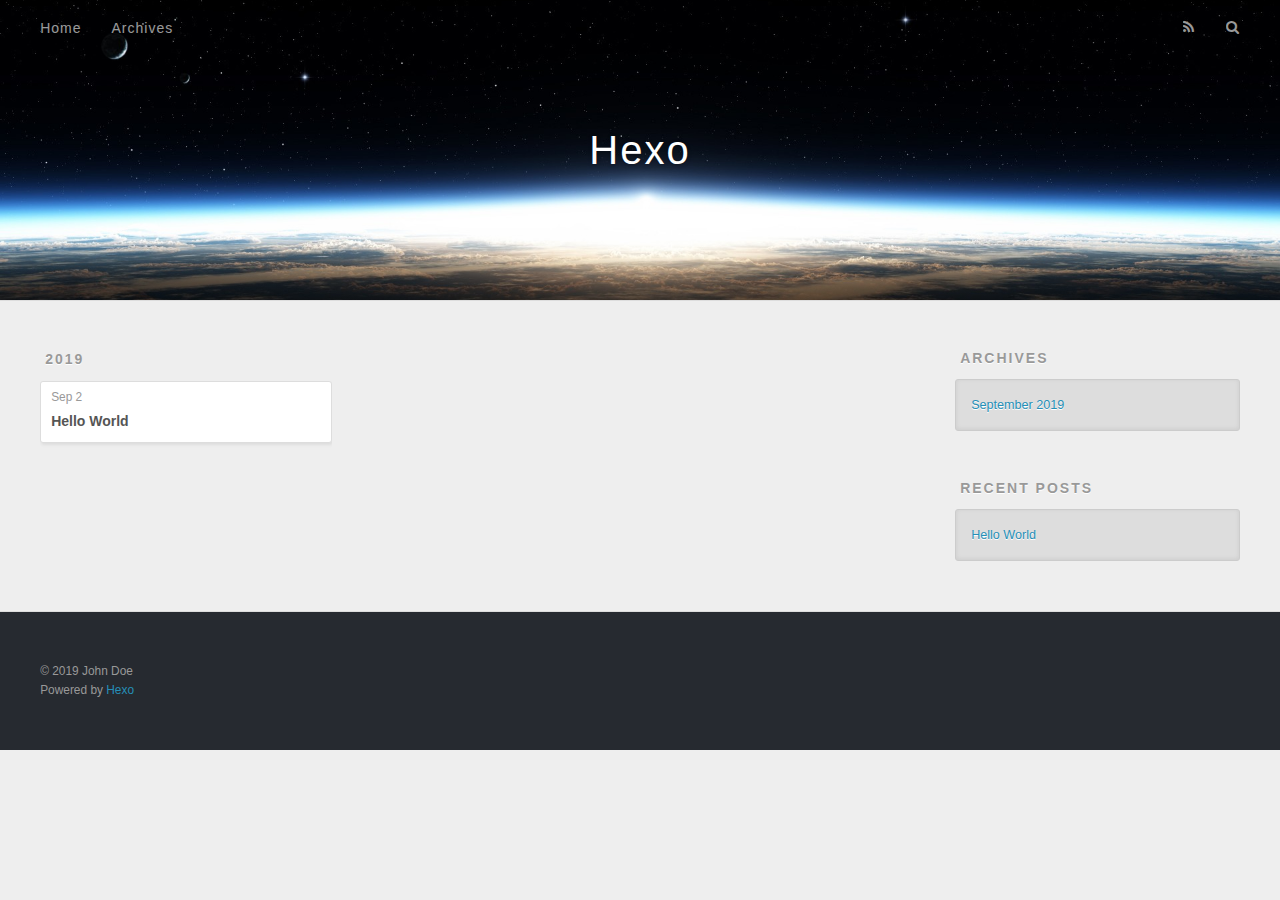
==== archives/index.html @ 420b3a4e "Site updated: 2019-09-02 19:41:21" ====
<!DOCTYPE html>
<html>
<head><meta name="generator" content="Hexo 3.9.0">
  <meta charset="utf-8">
  

  
  <title>Archives | Hexo</title>
  <meta name="viewport" content="width=device-width, initial-scale=1, maximum-scale=1">
  <meta property="og:type" content="website">
<meta property="og:title" content="Hexo">
<meta property="og:url" content="http://yoursite.com/archives/index.html">
<meta property="og:site_name" content="Hexo">
<meta property="og:locale" content="en">
<meta name="twitter:card" content="summary">
<meta name="twitter:title" content="Hexo">
  
    <link rel="alternate" href="/atom.xml" title="Hexo" type="application/atom+xml">
  
  
    <link rel="icon" href="/favicon.png">
  
  
    <link href="//fonts.googleapis.com/css?family=Source+Code+Pro" rel="stylesheet" type="text/css">
  
  <link rel="stylesheet" href="/css/style.css">
</head>
</html>
<body>
  <div id="container">
    <div id="wrap">
      <header id="header">
  <div id="banner"></div>
  <div id="header-outer" class="outer">
    <div id="header-title" class="inner">
      <h1 id="logo-wrap">
        <a href="/" id="logo">Hexo</a>
      </h1>
      
    </div>
    <div id="header-inner" class="inner">
      <nav id="main-nav">
        <a id="main-nav-toggle" class="nav-icon"></a>
        
          <a class="main-nav-link" href="/">Home</a>
        
          <a class="main-nav-link" href="/archives">Archives</a>
        
      </nav>
      <nav id="sub-nav">
        
          <a id="nav-rss-link" class="nav-icon" href="/atom.xml" title="RSS Feed"></a>
        
        <a id="nav-search-btn" class="nav-icon" title="Search"></a>
      </nav>
      <div id="search-form-wrap">
        <form action="//google.com/search" method="get" accept-charset="UTF-8" class="search-form"><input type="search" name="q" class="search-form-input" placeholder="Search"><button type="submit" class="search-form-submit">&#xF002;</button><input type="hidden" name="sitesearch" value="http://yoursite.com"></form>
      </div>
    </div>
  </div>
</header>
      <div class="outer">
        <section id="main">
  
  
    
    
      
      
      <section class="archives-wrap">
        <div class="archive-year-wrap">
          <a href="/archives/2019" class="archive-year">2019</a>
        </div>
        <div class="archives">
    
    <article class="archive-article archive-type-post">
  <div class="archive-article-inner">
    <header class="archive-article-header">
      <a href="/2019/09/02/hello-world/" class="archive-article-date">
  <time datetime="2019-09-02T10:36:34.438Z" itemprop="datePublished">Sep 2</time>
</a>
      
  
    <h1 itemprop="name">
      <a class="archive-article-title" href="/2019/09/02/hello-world/">Hello World</a>
    </h1>
  

    </header>
  </div>
</article>
  
  
    </div></section>
  


</section>
        
          <aside id="sidebar">
  
    

  
    

  
    
  
    
  <div class="widget-wrap">
    <h3 class="widget-title">Archives</h3>
    <div class="widget">
      <ul class="archive-list"><li class="archive-list-item"><a class="archive-list-link" href="/archives/2019/09/">September 2019</a></li></ul>
    </div>
  </div>


  
    
  <div class="widget-wrap">
    <h3 class="widget-title">Recent Posts</h3>
    <div class="widget">
      <ul>
        
          <li>
            <a href="/2019/09/02/hello-world/">Hello World</a>
          </li>
        
      </ul>
    </div>
  </div>

  
</aside>
        
      </div>
      <footer id="footer">
  
  <div class="outer">
    <div id="footer-info" class="inner">
      &copy; 2019 John Doe<br>
      Powered by <a href="http://hexo.io/" target="_blank">Hexo</a>
    </div>
  </div>
</footer>
    </div>
    <nav id="mobile-nav">
  
    <a href="/" class="mobile-nav-link">Home</a>
  
    <a href="/archives" class="mobile-nav-link">Archives</a>
  
</nav>
    

<script src="//ajax.googleapis.com/ajax/libs/jquery/2.0.3/jquery.min.js"></script>


  <link rel="stylesheet" href="/fancybox/jquery.fancybox.css">
  <script src="/fancybox/jquery.fancybox.pack.js"></script>


<script src="/js/script.js"></script>



  </div>
</body>
</html>
---- css/style.css ----
body {
  width: 100%;
}
body:before,
body:after {
  content: "";
  display: table;
}
body:after {
  clear: both;
}
html,
body,
div,
span,
applet,
object,
iframe,
h1,
h2,
h3,
h4,
h5,
h6,
p,
blockquote,
pre,
a,
abbr,
acronym,
address,
big,
cite,
code,
del,
dfn,
em,
img,
ins,
kbd,
q,
s,
samp,
small,
strike,
strong,
sub,
sup,
tt,
var,
dl,
dt,
dd,
ol,
ul,
li,
fieldset,
form,
label,
legend,
table,
caption,
tbody,
tfoot,
thead,
tr,
th,
td {
  margin: 0;
  padding: 0;
  border: 0;
  outline: 0;
  font-weight: inherit;
  font-style: inherit;
  font-family: inherit;
  font-size: 100%;
  vertical-align: baseline;
}
body {
  line-height: 1;
  color: #000;
  background: #fff;
}
ol,
ul {
  list-style: none;
}
table {
  border-collapse: separate;
  border-spacing: 0;
  vertical-align: middle;
}
caption,
th,
td {
  text-align: left;
  font-weight: normal;
  vertical-align: middle;
}
a img {
  border: none;
}
input,
button {
  margin: 0;
  padding: 0;
}
input::-moz-focus-inner,
button::-moz-focus-inner {
  border: 0;
  padding: 0;
}
@font-face {
  font-family: FontAwesome;
  font-style: normal;
  font-weight: normal;
  src: url("fonts/fontawesome-webfont.eot?v=#4.0.3");
  src: url("fonts/fontawesome-webfont.eot?#iefix&v=#4.0.3") format("embedded-opentype"), url("fonts/fontawesome-webfont.woff?v=#4.0.3") format("woff"), url("fonts/fontawesome-webfont.ttf?v=#4.0.3") format("truetype"), url("fonts/fontawesome-webfont.svg#fontawesomeregular?v=#4.0.3") format("svg");
}
html,
body,
#container {
  height: 100%;
}
body {
  background: #eee;
  font: 14px -apple-system, BlinkMacSystemFont, "Segoe UI", "Roboto", "Oxygen", "Ubuntu", "Cantarell", "Fira Sans", "Droid Sans", "Helvetica Neue", sans-serif;
  -webkit-text-size-adjust: 100%;
}
.outer {
  max-width: 1220px;
  margin: 0 auto;
  padding: 0 20px;
}
.outer:before,
.outer:after {
  content: "";
  display: table;
}
.outer:after {
  clear: both;
}
.inner {
  display: inline;
  float: left;
  width: 98.33333333333333%;
  margin: 0 0.833333333333333%;
}
.left,
.alignleft {
  float: left;
}
.right,
.alignright {
  float: right;
}
.clear {
  clear: both;
}
#container {
  position: relative;
}
.mobile-nav-on {
  overflow: hidden;
}
#wrap {
  height: 100%;
  width: 100%;
  position: absolute;
  top: 0;
  left: 0;
  -webkit-transition: 0.2s ease-out;
  -moz-transition: 0.2s ease-out;
  -ms-transition: 0.2s ease-out;
  transition: 0.2s ease-out;
  z-index: 1;
  background: #eee;
}
.mobile-nav-on #wrap {
  left: 280px;
}
@media screen and (min-width: 768px) {
  #main {
    display: inline;
    float: left;
    width: 73.33333333333333%;
    margin: 0 0.833333333333333%;
  }
}
.article-date,
.article-category-link,
.archive-year,
.widget-title {
  text-decoration: none;
  text-transform: uppercase;
  letter-spacing: 2px;
  color: #999;
  margin-bottom: 1em;
  margin-left: 5px;
  line-height: 1em;
  text-shadow: 0 1px #fff;
  font-weight: bold;
}
.article-inner,
.archive-article-inner {
  background: #fff;
  -webkit-box-shadow: 1px 2px 3px #ddd;
  box-shadow: 1px 2px 3px #ddd;
  border: 1px solid #ddd;
  border-radius: 3px;
}
.article-entry h1,
.widget h1 {
  font-size: 2em;
}
.article-entry h2,
.widget h2 {
  font-size: 1.5em;
}
.article-entry h3,
.widget h3 {
  font-size: 1.3em;
}
.article-entry h4,
.widget h4 {
  font-size: 1.2em;
}
.article-entry h5,
.widget h5 {
  font-size: 1em;
}
.article-entry h6,
.widget h6 {
  font-size: 1em;
  color: #999;
}
.article-entry hr,
.widget hr {
  border: 1px dashed #ddd;
}
.article-entry strong,
.widget strong {
  font-weight: bold;
}
.article-entry em,
.widget em,
.article-entry cite,
.widget cite {
  font-style: italic;
}
.article-entry sup,
.widget sup,
.article-entry sub,
.widget sub {
  font-size: 0.75em;
  line-height: 0;
  position: relative;
  vertical-align: baseline;
}
.article-entry sup,
.widget sup {
  top: -0.5em;
}
.article-entry sub,
.widget sub {
  bottom: -0.2em;
}
.article-entry small,
.widget small {
  font-size: 0.85em;
}
.article-entry acronym,
.widget acronym,
.article-entry abbr,
.widget abbr {
  border-bottom: 1px dotted;
}
.article-entry ul,
.widget ul,
.article-entry ol,
.widget ol,
.article-entry dl,
.widget dl {
  margin: 0 20px;
  line-height: 1.6em;
}
.article-entry ul ul,
.widget ul ul,
.article-entry ol ul,
.widget ol ul,
.article-entry ul ol,
.widget ul ol,
.article-entry ol ol,
.widget ol ol {
  margin-top: 0;
  margin-bottom: 0;
}
.article-entry ul,
.widget ul {
  list-style: disc;
}
.article-entry ol,
.widget ol {
  list-style: decimal;
}
.article-entry dt,
.widget dt {
  font-weight: bold;
}
#header {
  height: 300px;
  position: relative;
  border-bottom: 1px solid #ddd;
}
#header:before,
#header:after {
  content: "";
  position: absolute;
  left: 0;
  right: 0;
  height: 40px;
}
#header:before {
  top: 0;
  background: -webkit-linear-gradient(rgba(0,0,0,0.2), transparent);
  background: -moz-linear-gradient(rgba(0,0,0,0.2), transparent);
  background: -ms-linear-gradient(rgba(0,0,0,0.2), transparent);
  background: linear-gradient(rgba(0,0,0,0.2), transparent);
}
#header:after {
  bottom: 0;
  background: -webkit-linear-gradient(transparent, rgba(0,0,0,0.2));
  background: -moz-linear-gradient(transparent, rgba(0,0,0,0.2));
  background: -ms-linear-gradient(transparent, rgba(0,0,0,0.2));
  background: linear-gradient(transparent, rgba(0,0,0,0.2));
}
#header-outer {
  height: 100%;
  position: relative;
}
#header-inner {
  position: relative;
  overflow: hidden;
}
#banner {
  position: absolute;
  top: 0;
  left: 0;
  width: 100%;
  height: 100%;
  background: url("images/banner.jpg") center #000;
  -webkit-background-size: cover;
  -moz-background-size: cover;
  background-size: cover;
  z-index: -1;
}
#header-title {
  text-align: center;
  height: 40px;
  position: absolute;
  top: 50%;
  left: 0;
  margin-top: -20px;
}
#logo,
#subtitle {
  text-decoration: none;
  color: #fff;
  font-weight: 300;
  text-shadow: 0 1px 4px rgba(0,0,0,0.3);
}
#logo {
  font-size: 40px;
  line-height: 40px;
  letter-spacing: 2px;
}
#subtitle {
  font-size: 16px;
  line-height: 16px;
  letter-spacing: 1px;
}
#subtitle-wrap {
  margin-top: 16px;
}
#main-nav {
  float: left;
  margin-left: -15px;
}
.nav-icon,
.main-nav-link {
  float: left;
  color: #fff;
  opacity: 0.6;
  text-decoration: none;
  text-shadow: 0 1px rgba(0,0,0,0.2);
  -webkit-transition: opacity 0.2s;
  -moz-transition: opacity 0.2s;
  -ms-transition: opacity 0.2s;
  transition: opacity 0.2s;
  display: block;
  padding: 20px 15px;
}
.nav-icon:hover,
.main-nav-link:hover {
  opacity: 1;
}
.nav-icon {
  font-family: FontAwesome;
  text-align: center;
  font-size: 14px;
  width: 14px;
  height: 14px;
  padding: 20px 15px;
  position: relative;
  cursor: pointer;
}
.main-nav-link {
  font-weight: 300;
  letter-spacing: 1px;
}
@media screen and (max-width: 479px) {
  .main-nav-link {
    display: none;
  }
}
#main-nav-toggle {
  display: none;
}
#main-nav-toggle:before {
  content: "\f0c9";
}
@media screen and (max-width: 479px) {
  #main-nav-toggle {
    display: block;
  }
}
#sub-nav {
  float: right;
  margin-right: -15px;
}
#nav-rss-link:before {
  content: "\f09e";
}
#nav-search-btn:before {
  content: "\f002";
}
#search-form-wrap {
  position: absolute;
  top: 15px;
  width: 150px;
  height: 30px;
  right: -150px;
  opacity: 0;
  -webkit-transition: 0.2s ease-out;
  -moz-transition: 0.2s ease-out;
  -ms-transition: 0.2s ease-out;
  transition: 0.2s ease-out;
}
#search-form-wrap.on {
  opacity: 1;
  right: 0;
}
@media screen and (max-width: 479px) {
  #search-form-wrap {
    width: 100%;
    right: -100%;
  }
}
.search-form {
  position: absolute;
  top: 0;
  left: 0;
  right: 0;
  background: #fff;
  padding: 5px 15px;
  border-radius: 15px;
  -webkit-box-shadow: 0 0 10px rgba(0,0,0,0.3);
  box-shadow: 0 0 10px rgba(0,0,0,0.3);
}
.search-form-input {
  border: none;
  background: none;
  color: #555;
  width: 100%;
  font: 13px -apple-system, BlinkMacSystemFont, "Segoe UI", "Roboto", "Oxygen", "Ubuntu", "Cantarell", "Fira Sans", "Droid Sans", "Helvetica Neue", sans-serif;
  outline: none;
}
.search-form-input::-webkit-search-results-decoration,
.search-form-input::-webkit-search-cancel-button {
  -webkit-appearance: none;
}
.search-form-submit {
  position: absolute;
  top: 50%;
  right: 10px;
  margin-top: -7px;
  font: 13px FontAwesome;
  border: none;
  background: none;
  color: #bbb;
  cursor: pointer;
}
.search-form-submit:hover,
.search-form-submit:focus {
  color: #777;
}
.article {
  margin: 50px 0;
}
.article-inner {
  overflow: hidden;
}
.article-meta:before,
.article-meta:after {
  content: "";
  display: table;
}
.article-meta:after {
  clear: both;
}
.article-date {
  float: left;
}
.article-category {
  float: left;
  line-height: 1em;
  color: #ccc;
  text-shadow: 0 1px #fff;
  margin-left: 8px;
}
.article-category:before {
  content: "\2022";
}
.article-category-link {
  margin: 0 12px 1em;
}
.article-header {
  padding: 20px 20px 0;
}
.article-title {
  text-decoration: none;
  font-size: 2em;
  font-weight: bold;
  color: #555;
  line-height: 1.1em;
  -webkit-transition: color 0.2s;
  -moz-transition: color 0.2s;
  -ms-transition: color 0.2s;
  transition: color 0.2s;
}
a.article-title:hover {
  color: #258fb8;
}
.article-entry {
  color: #555;
  padding: 0 20px;
}
.article-entry:before,
.article-entry:after {
  content: "";
  display: table;
}
.article-entry:after {
  clear: both;
}
.article-entry p,
.article-entry table {
  line-height: 1.6em;
  margin: 1.6em 0;
}
.article-entry h1,
.article-entry h2,
.article-entry h3,
.article-entry h4,
.article-entry h5,
.article-entry h6 {
  font-weight: bold;
}
.article-entry h1,
.article-entry h2,
.article-entry h3,
.article-entry h4,
.article-entry h5,
.article-entry h6 {
  line-height: 1.1em;
  margin: 1.1em 0;
}
.article-entry a {
  color: #258fb8;
  text-decoration: none;
}
.article-entry a:hover {
  text-decoration: underline;
}
.article-entry ul,
.article-entry ol,
.article-entry dl {
  margin-top: 1.6em;
  margin-bottom: 1.6em;
}
.article-entry img,
.article-entry video {
  max-width: 100%;
  height: auto;
  display: block;
  margin: auto;
}
.article-entry iframe {
  border: none;
}
.article-entry table {
  width: 100%;
  border-collapse: collapse;
  border-spacing: 0;
}
.article-entry th {
  font-weight: bold;
  border-bottom: 3px solid #ddd;
  padding-bottom: 0.5em;
}
.article-entry td {
  border-bottom: 1px solid #ddd;
  padding: 10px 0;
}
.article-entry blockquote {
  font-family: Georgia, "Times New Roman", serif;
  font-size: 1.4em;
  margin: 1.6em 20px;
  text-align: center;
}
.article-entry blockquote footer {
  font-size: 14px;
  margin: 1.6em 0;
  font-family: -apple-system, BlinkMacSystemFont, "Segoe UI", "Roboto", "Oxygen", "Ubuntu", "Cantarell", "Fira Sans", "Droid Sans", "Helvetica Neue", sans-serif;
}
.article-entry blockquote footer cite:before {
  content: "—";
  padding: 0 0.5em;
}
.article-entry .pullquote {
  text-align: left;
  width: 45%;
  margin: 0;
}
.article-entry .pullquote.left {
  margin-left: 0.5em;
  margin-right: 1em;
}
.article-entry .pullquote.right {
  margin-right: 0.5em;
  margin-left: 1em;
}
.article-entry .caption {
  color: #999;
  display: block;
  font-size: 0.9em;
  margin-top: 0.5em;
  position: relative;
  text-align: center;
}
.article-entry .video-container {
  position: relative;
  padding-top: 56.25%;
  height: 0;
  overflow: hidden;
}
.article-entry .video-container iframe,
.article-entry .video-container object,
.article-entry .video-container embed {
  position: absolute;
  top: 0;
  left: 0;
  width: 100%;
  height: 100%;
  margin-top: 0;
}
.article-more-link a {
  display: inline-block;
  line-height: 1em;
  padding: 6px 15px;
  border-radius: 15px;
  background: #eee;
  color: #999;
  text-shadow: 0 1px #fff;
  text-decoration: none;
}
.article-more-link a:hover {
  background: #258fb8;
  color: #fff;
  text-decoration: none;
  text-shadow: 0 1px #1e7293;
}
.article-footer {
  font-size: 0.85em;
  line-height: 1.6em;
  border-top: 1px solid #ddd;
  padding-top: 1.6em;
  margin: 0 20px 20px;
}
.article-footer:before,
.article-footer:after {
  content: "";
  display: table;
}
.article-footer:after {
  clear: both;
}
.article-footer a {
  color: #999;
  text-decoration: none;
}
.article-footer a:hover {
  color: #555;
}
.article-tag-list-item {
  float: left;
  margin-right: 10px;
}
.article-tag-list-link:before {
  content: "#";
}
.article-comment-link {
  float: right;
}
.article-comment-link:before {
  content: "\f075";
  font-family: FontAwesome;
  padding-right: 8px;
}
.article-share-link {
  cursor: pointer;
  float: right;
  margin-left: 20px;
}
.article-share-link:before {
  content: "\f064";
  font-family: FontAwesome;
  padding-right: 6px;
}
#article-nav {
  position: relative;
}
#article-nav:before,
#article-nav:after {
  content: "";
  display: table;
}
#article-nav:after {
  clear: both;
}
@media screen and (min-width: 768px) {
  #article-nav {
    margin: 50px 0;
  }
  #article-nav:before {
    width: 8px;
    height: 8px;
    position: absolute;
    top: 50%;
    left: 50%;
    margin-top: -4px;
    margin-left: -4px;
    content: "";
    border-radius: 50%;
    background: #ddd;
    -webkit-box-shadow: 0 1px 2px #fff;
    box-shadow: 0 1px 2px #fff;
  }
}
.article-nav-link-wrap {
  text-decoration: none;
  text-shadow: 0 1px #fff;
  color: #999;
  -webkit-box-sizing: border-box;
  -moz-box-sizing: border-box;
  box-sizing: border-box;
  margin-top: 50px;
  text-align: center;
  display: block;
}
.article-nav-link-wrap:hover {
  color: #555;
}
@media screen and (min-width: 768px) {
  .article-nav-link-wrap {
    width: 50%;
    margin-top: 0;
  }
}
@media screen and (min-width: 768px) {
  #article-nav-newer {
    float: left;
    text-align: right;
    padding-right: 20px;
  }
}
@media screen and (min-width: 768px) {
  #article-nav-older {
    float: right;
    text-align: left;
    padding-left: 20px;
  }
}
.article-nav-caption {
  text-transform: uppercase;
  letter-spacing: 2px;
  color: #ddd;
  line-height: 1em;
  font-weight: bold;
}
#article-nav-newer .article-nav-caption {
  margin-right: -2px;
}
.article-nav-title {
  font-size: 0.85em;
  line-height: 1.6em;
  margin-top: 0.5em;
}
.article-share-box {
  position: absolute;
  display: none;
  background: #fff;
  -webkit-box-shadow: 1px 2px 10px rgba(0,0,0,0.2);
  box-shadow: 1px 2px 10px rgba(0,0,0,0.2);
  border-radius: 3px;
  margin-left: -145px;
  overflow: hidden;
  z-index: 1;
}
.article-share-box.on {
  display: block;
}
.article-share-input {
  width: 100%;
  background: none;
  -webkit-box-sizing: border-box;
  -moz-box-sizing: border-box;
  box-sizing: border-box;
  font: 14px -apple-system, BlinkMacSystemFont, "Segoe UI", "Roboto", "Oxygen", "Ubuntu", "Cantarell", "Fira Sans", "Droid Sans", "Helvetica Neue", sans-serif;
  padding: 0 15px;
  color: #555;
  outline: none;
  border: 1px solid #ddd;
  border-radius: 3px 3px 0 0;
  height: 36px;
  line-height: 36px;
}
.article-share-links {
  background: #eee;
}
.article-share-links:before,
.article-share-links:after {
  content: "";
  display: table;
}
.article-share-links:after {
  clear: both;
}
.article-share-twitter,
.article-share-facebook,
.article-share-pinterest,
.article-share-google {
  width: 50px;
  height: 36px;
  display: block;
  float: left;
  position: relative;
  color: #999;
  text-shadow: 0 1px #fff;
}
.article-share-twitter:before,
.article-share-facebook:before,
.article-share-pinterest:before,
.article-share-google:before {
  font-size: 20px;
  font-family: FontAwesome;
  width: 20px;
  height: 20px;
  position: absolute;
  top: 50%;
  left: 50%;
  margin-top: -10px;
  margin-left: -10px;
  text-align: center;
}
.article-share-twitter:hover,
.article-share-facebook:hover,
.article-share-pinterest:hover,
.article-share-google:hover {
  color: #fff;
}
.article-share-twitter:before {
  content: "\f099";
}
.article-share-twitter:hover {
  background: #00aced;
  text-shadow: 0 1px #008abe;
}
.article-share-facebook:before {
  content: "\f09a";
}
.article-share-facebook:hover {
  background: #3b5998;
  text-shadow: 0 1px #2f477a;
}
.article-share-pinterest:before {
  content: "\f0d2";
}
.article-share-pinterest:hover {
  background: #cb2027;
  text-shadow: 0 1px #a21a1f;
}
.article-share-google:before {
  content: "\f0d5";
}
.article-share-google:hover {
  background: #dd4b39;
  text-shadow: 0 1px #be3221;
}
.article-gallery {
  background: #000;
  position: relative;
}
.article-gallery-photos {
  position: relative;
  overflow: hidden;
}
.article-gallery-img {
  display: none;
  max-width: 100%;
}
.article-gallery-img:first-child {
  display: block;
}
.article-gallery-img.loaded {
  position: absolute;
  display: block;
}
.article-gallery-img img {
  display: block;
  max-width: 100%;
  margin: 0 auto;
}
#comments {
  background: #fff;
  -webkit-box-shadow: 1px 2px 3px #ddd;
  box-shadow: 1px 2px 3px #ddd;
  padding: 20px;
  border: 1px solid #ddd;
  border-radius: 3px;
  margin: 50px 0;
}
#comments a {
  color: #258fb8;
}
.archives-wrap {
  margin: 50px 0;
}
.archives:before,
.archives:after {
  content: "";
  display: table;
}
.archives:after {
  clear: both;
}
.archive-year-wrap {
  margin-bottom: 1em;
}
.archives {
  -webkit-column-gap: 10px;
  -moz-column-gap: 10px;
  column-gap: 10px;
}
@media screen and (min-width: 480px) and (max-width: 767px) {
  .archives {
    -webkit-column-count: 2;
    -moz-column-count: 2;
    column-count: 2;
  }
}
@media screen and (min-width: 768px) {
  .archives {
    -webkit-column-count: 3;
    -moz-column-count: 3;
    column-count: 3;
  }
}
.archive-article {
  -webkit-column-break-inside: avoid;
  page-break-inside: avoid;
  overflow: hidden;
  break-inside: avoid-column;
}
.archive-article-inner {
  padding: 10px;
  margin-bottom: 15px;
}
.archive-article-title {
  text-decoration: none;
  font-weight: bold;
  color: #555;
  -webkit-transition: color 0.2s;
  -moz-transition: color 0.2s;
  -ms-transition: color 0.2s;
  transition: color 0.2s;
  line-height: 1.6em;
}
.archive-article-title:hover {
  color: #258fb8;
}
.archive-article-footer {
  margin-top: 1em;
}
.archive-article-date {
  color: #999;
  text-decoration: none;
  font-size: 0.85em;
  line-height: 1em;
  margin-bottom: 0.5em;
  display: block;
}
#page-nav {
  margin: 50px auto;
  background: #fff;
  -webkit-box-shadow: 1px 2px 3px #ddd;
  box-shadow: 1px 2px 3px #ddd;
  border: 1px solid #ddd;
  border-radius: 3px;
  text-align: center;
  color: #999;
  overflow: hidden;
}
#page-nav:before,
#page-nav:after {
  content: "";
  display: table;
}
#page-nav:after {
  clear: both;
}
#page-nav a,
#page-nav span {
  padding: 10px 20px;
  line-height: 1;
  height: 2ex;
}
#page-nav a {
  color: #999;
  text-decoration: none;
}
#page-nav a:hover {
  background: #999;
  color: #fff;
}
#page-nav .prev {
  float: left;
}
#page-nav .next {
  float: right;
}
#page-nav .page-number {
  display: inline-block;
}
@media screen and (max-width: 479px) {
  #page-nav .page-number {
    display: none;
  }
}
#page-nav .current {
  color: #555;
  font-weight: bold;
}
#page-nav .space {
  color: #ddd;
}
#footer {
  background: #262a30;
  padding: 50px 0;
  border-top: 1px solid #ddd;
  color: #999;
}
#footer a {
  color: #258fb8;
  text-decoration: none;
}
#footer a:hover {
  text-decoration: underline;
}
#footer-info {
  line-height: 1.6em;
  font-size: 0.85em;
}
.article-entry pre,
.article-entry .highlight {
  background: #2d2d2d;
  margin: 0 -20px;
  padding: 15px 20px;
  border-style: solid;
  border-color: #ddd;
  border-width: 1px 0;
  overflow: auto;
  color: #ccc;
  line-height: 22.400000000000002px;
}
.article-entry .highlight .gutter pre,
.article-entry .gist .gist-file .gist-data .line-numbers {
  color: #666;
  font-size: 0.85em;
}
.article-entry pre,
.article-entry code {
  font-family: "Source Code Pro", Consolas, Monaco, Menlo, Consolas, monospace;
}
.article-entry code {
  background: #eee;
  text-shadow: 0 1px #fff;
  padding: 0 0.3em;
}
.article-entry pre code {
  background: none;
  text-shadow: none;
  padding: 0;
}
.article-entry .highlight pre {
  border: none;
  margin: 0;
  padding: 0;
}
.article-entry .highlight table {
  margin: 0;
  width: auto;
}
.article-entry .highlight td {
  border: none;
  padding: 0;
}
.article-entry .highlight figcaption {
  font-size: 0.85em;
  color: #999;
  line-height: 1em;
  margin-bottom: 1em;
}
.article-entry .highlight figcaption:before,
.article-entry .highlight figcaption:after {
  content: "";
  display: table;
}
.article-entry .highlight figcaption:after {
  clear: both;
}
.article-entry .highlight figcaption a {
  float: right;
}
.article-entry .highlight .gutter pre {
  text-align: right;
  padding-right: 20px;
}
.article-entry .highlight .line {
  height: 22.400000000000002px;
}
.article-entry .highlight .line.marked {
  background: #515151;
}
.article-entry .gist {
  margin: 0 -20px;
  border-style: solid;
  border-color: #ddd;
  border-width: 1px 0;
  background: #2d2d2d;
  padding: 15px 20px 15px 0;
}
.article-entry .gist .gist-file {
  border: none;
  font-family: "Source Code Pro", Consolas, Monaco, Menlo, Consolas, monospace;
  margin: 0;
}
.article-entry .gist .gist-file .gist-data {
  background: none;
  border: none;
}
.article-entry .gist .gist-file .gist-data .line-numbers {
  background: none;
  border: none;
  padding: 0 20px 0 0;
}
.article-entry .gist .gist-file .gist-data .line-data {
  padding: 0 !important;
}
.article-entry .gist .gist-file .highlight {
  margin: 0;
  padding: 0;
  border: none;
}
.article-entry .gist .gist-file .gist-meta {
  background: #2d2d2d;
  color: #999;
  font: 0.85em -apple-system, BlinkMacSystemFont, "Segoe UI", "Roboto", "Oxygen", "Ubuntu", "Cantarell", "Fira Sans", "Droid Sans", "Helvetica Neue", sans-serif;
  text-shadow: 0 0;
  padding: 0;
  margin-top: 1em;
  margin-left: 20px;
}
.article-entry .gist .gist-file .gist-meta a {
  color: #258fb8;
  font-weight: normal;
}
.article-entry .gist .gist-file .gist-meta a:hover {
  text-decoration: underline;
}
pre .comment,
pre .title {
  color: #999;
}
pre .variable,
pre .attribute,
pre .tag,
pre .regexp,
pre .ruby .constant,
pre .xml .tag .title,
pre .xml .pi,
pre .xml .doctype,
pre .html .doctype,
pre .css .id,
pre .css .class,
pre .css .pseudo {
  color: #f2777a;
}
pre .number,
pre .preprocessor,
pre .built_in,
pre .literal,
pre .params,
pre .constant {
  color: #f99157;
}
pre .class,
pre .ruby .class .title,
pre .css .rules .attribute {
  color: #9c9;
}
pre .string,
pre .value,
pre .inheritance,
pre .header,
pre .ruby .symbol,
pre .xml .cdata {
  color: #9c9;
}
pre .css .hexcolor {
  color: #6cc;
}
pre .function,
pre .python .decorator,
pre .python .title,
pre .ruby .function .title,
pre .ruby .title .keyword,
pre .perl .sub,
pre .javascript .title,
pre .coffeescript .title {
  color: #69c;
}
pre .keyword,
pre .javascript .function {
  color: #c9c;
}
@media screen and (max-width: 479px) {
  #mobile-nav {
    position: absolute;
    top: 0;
    left: 0;
    width: 280px;
    height: 100%;
    background: #191919;
    border-right: 1px solid #fff;
  }
}
@media screen and (max-width: 479px) {
  .mobile-nav-link {
    display: block;
    color: #999;
    text-decoration: none;
    padding: 15px 20px;
    font-weight: bold;
  }
  .mobile-nav-link:hover {
    color: #fff;
  }
}
@media screen and (min-width: 768px) {
  #sidebar {
    display: inline;
    float: left;
    width: 23.333333333333332%;
    margin: 0 0.833333333333333%;
  }
}
.widget-wrap {
  margin: 50px 0;
}
.widget {
  color: #777;
  text-shadow: 0 1px #fff;
  background: #ddd;
  -webkit-box-shadow: 0 -1px 4px #ccc inset;
  box-shadow: 0 -1px 4px #ccc inset;
  border: 1px solid #ccc;
  padding: 15px;
  border-radius: 3px;
}
.widget a {
  color: #258fb8;
  text-decoration: none;
}
.widget a:hover {
  text-decoration: underline;
}
.widget ul ul,
.widget ol ul,
.widget dl ul,
.widget ul ol,
.widget ol ol,
.widget dl ol,
.widget ul dl,
.widget ol dl,
.widget dl dl {
  margin-left: 15px;
  list-style: disc;
}
.widget {
  line-height: 1.6em;
  word-wrap: break-word;
  font-size: 0.9em;
}
.widget ul,
.widget ol {
  list-style: none;
  margin: 0;
}
.widget ul ul,
.widget ol ul,
.widget ul ol,
.widget ol ol {
  margin: 0 20px;
}
.widget ul ul,
.widget ol ul {
  list-style: disc;
}
.widget ul ol,
.widget ol ol {
  list-style: decimal;
}
.category-list-count,
.tag-list-count,
.archive-list-count {
  padding-left: 5px;
  color: #999;
  font-size: 0.85em;
}
.category-list-count:before,
.tag-list-count:before,
.archive-list-count:before {
  content: "(";
}
.category-list-count:after,
.tag-list-count:after,
.archive-list-count:after {
  content: ")";
}
.tagcloud a {
  margin-right: 5px;
  display: inline-block;
}
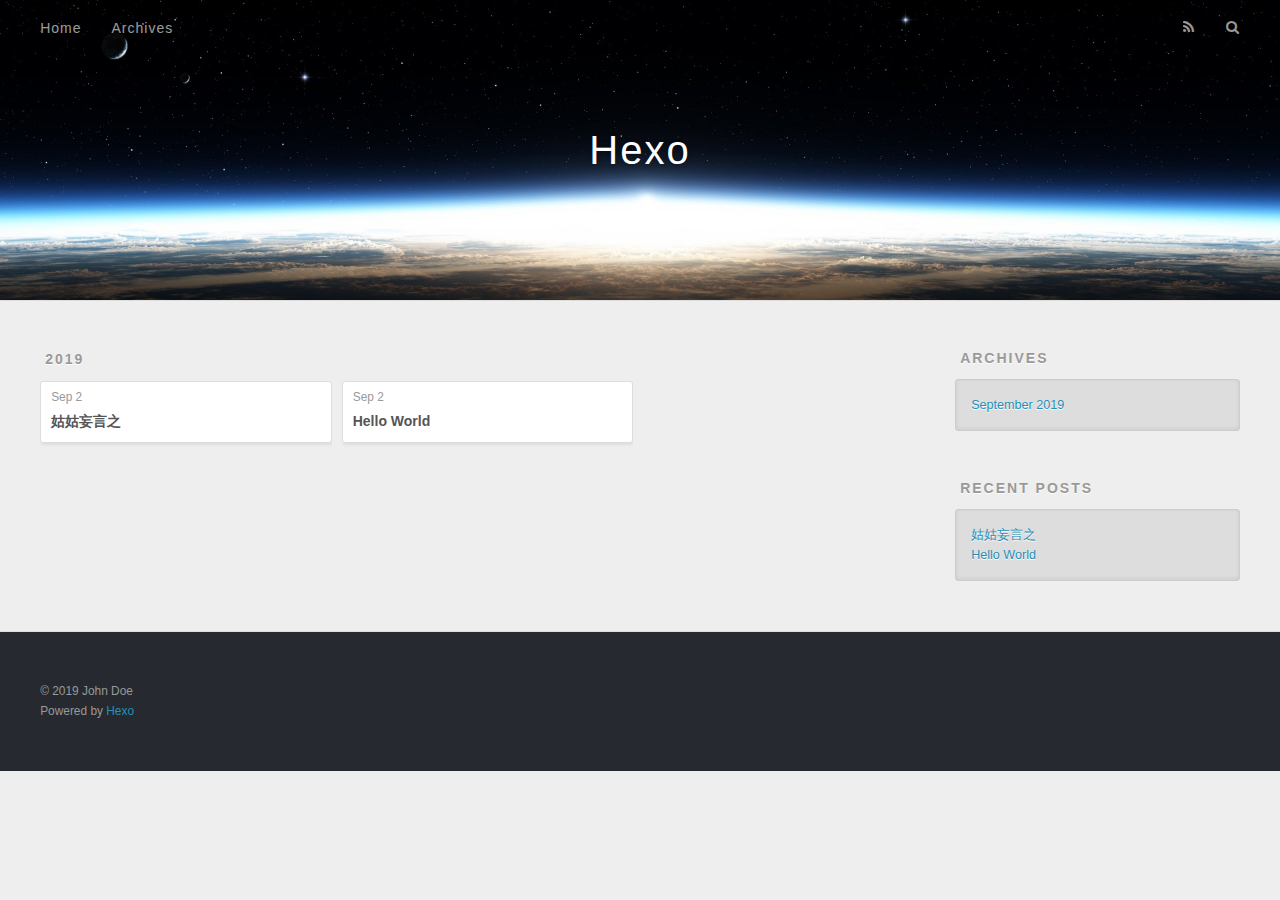
==== commit a3eae63d: "Site updated: 2019-09-02 20:06:50" ====
--- a/archives/index.html
+++ b/archives/index.html
@@ -76,6 +76,25 @@
     <article class="archive-article archive-type-post">
   <div class="archive-article-inner">
     <header class="archive-article-header">
+      <a href="/2019/09/02/姑妄言之/" class="archive-article-date">
+  <time datetime="2019-09-02T12:02:52.000Z" itemprop="datePublished">Sep 2</time>
+</a>
+      
+  
+    <h1 itemprop="name">
+      <a class="archive-article-title" href="/2019/09/02/姑妄言之/">姑姑妄言之</a>
+    </h1>
+  
+
+    </header>
+  </div>
+</article>
+  
+    
+    
+    <article class="archive-article archive-type-post">
+  <div class="archive-article-inner">
+    <header class="archive-article-header">
       <a href="/2019/09/02/hello-world/" class="archive-article-date">
   <time datetime="2019-09-02T10:36:34.438Z" itemprop="datePublished">Sep 2</time>
 </a>
@@ -124,6 +143,10 @@
       <ul>
         
           <li>
+            <a href="/2019/09/02/姑妄言之/">姑姑妄言之</a>
+          </li>
+        
+          <li>
             <a href="/2019/09/02/hello-world/">Hello World</a>
           </li>
         
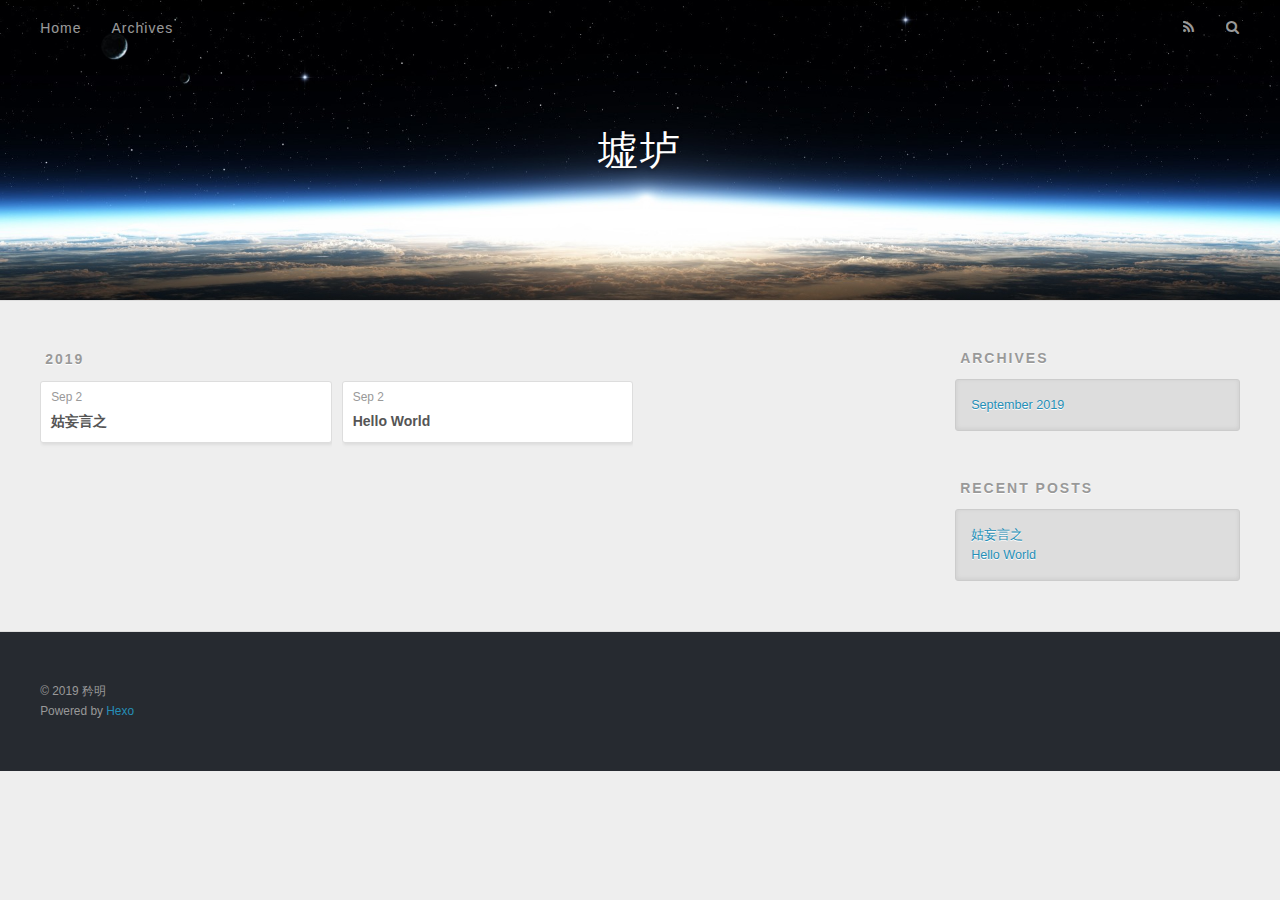
==== commit 8ebf7301: "Site updated: 2019-09-11 09:10:16" ====
--- a/archives/index.html
+++ b/archives/index.html
@@ -5,17 +5,17 @@
   
 
   
-  <title>Archives | Hexo</title>
+  <title>Archives | 墟垆</title>
   <meta name="viewport" content="width=device-width, initial-scale=1, maximum-scale=1">
   <meta property="og:type" content="website">
-<meta property="og:title" content="Hexo">
+<meta property="og:title" content="墟垆">
 <meta property="og:url" content="http://yoursite.com/archives/index.html">
-<meta property="og:site_name" content="Hexo">
+<meta property="og:site_name" content="墟垆">
 <meta property="og:locale" content="en">
 <meta name="twitter:card" content="summary">
-<meta name="twitter:title" content="Hexo">
+<meta name="twitter:title" content="墟垆">
   
-    <link rel="alternate" href="/atom.xml" title="Hexo" type="application/atom+xml">
+    <link rel="alternate" href="/atom.xml" title="墟垆" type="application/atom+xml">
   
   
     <link rel="icon" href="/favicon.png">
@@ -34,7 +34,7 @@
   <div id="header-outer" class="outer">
     <div id="header-title" class="inner">
       <h1 id="logo-wrap">
-        <a href="/" id="logo">Hexo</a>
+        <a href="/" id="logo">墟垆</a>
       </h1>
       
     </div>
@@ -82,7 +82,7 @@
       
   
     <h1 itemprop="name">
-      <a class="archive-article-title" href="/2019/09/02/姑妄言之/">姑姑妄言之</a>
+      <a class="archive-article-title" href="/2019/09/02/姑妄言之/">姑妄言之</a>
     </h1>
   
 
@@ -143,7 +143,7 @@
       <ul>
         
           <li>
-            <a href="/2019/09/02/姑妄言之/">姑姑妄言之</a>
+            <a href="/2019/09/02/姑妄言之/">姑妄言之</a>
           </li>
         
           <li>
@@ -162,7 +162,7 @@
   
   <div class="outer">
     <div id="footer-info" class="inner">
-      &copy; 2019 John Doe<br>
+      &copy; 2019 矜明<br>
       Powered by <a href="http://hexo.io/" target="_blank">Hexo</a>
     </div>
   </div>
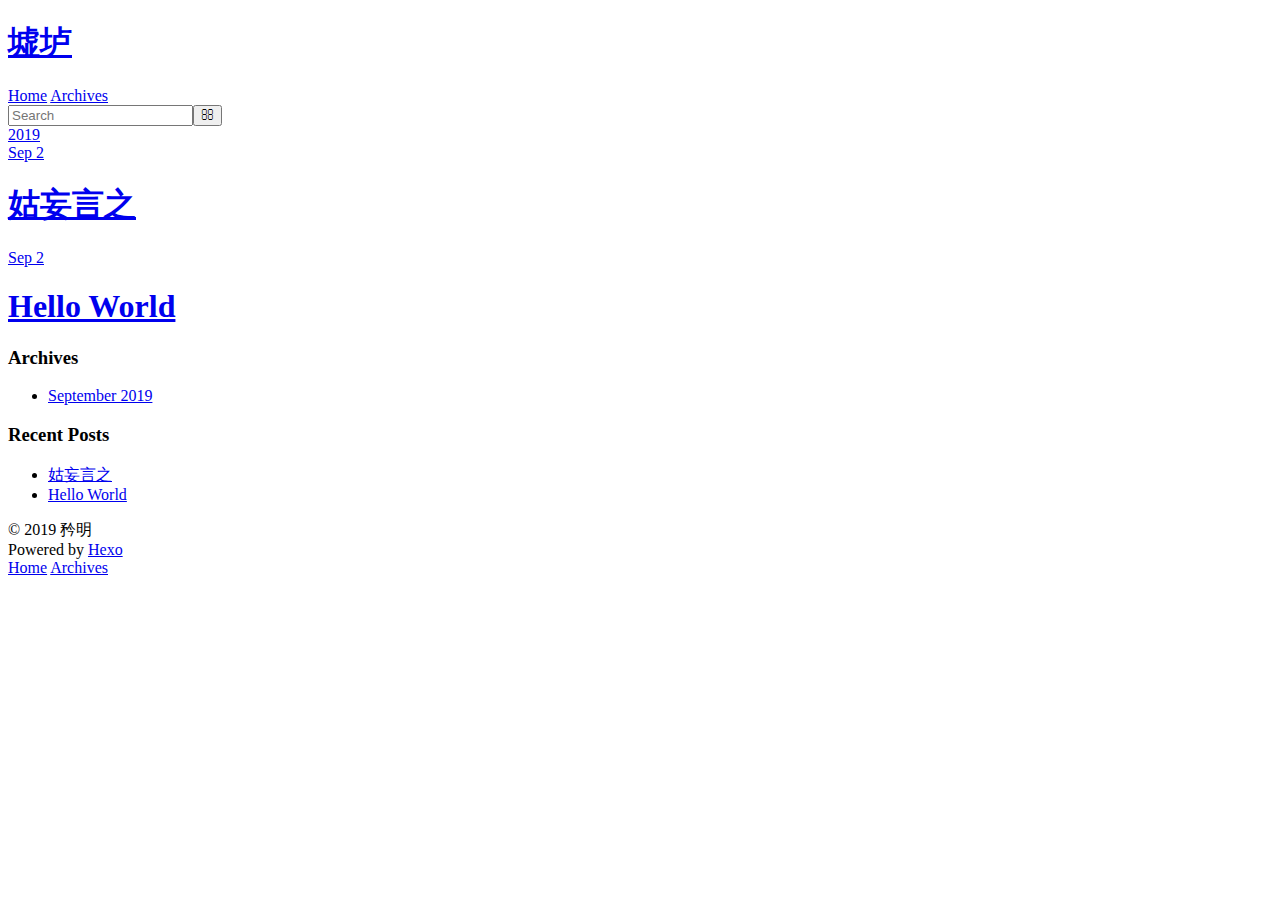
==== commit dce99310: "Site updated: 2019-09-11 09:20:35" ====
--- a/archives/index.html
+++ b/archives/index.html
@@ -9,13 +9,13 @@
   <meta name="viewport" content="width=device-width, initial-scale=1, maximum-scale=1">
   <meta property="og:type" content="website">
 <meta property="og:title" content="墟垆">
-<meta property="og:url" content="http://yoursite.com/archives/index.html">
+<meta property="og:url" content="https://github.com/gxminl/xulu.github.io/child/archives/index.html">
 <meta property="og:site_name" content="墟垆">
 <meta property="og:locale" content="en">
 <meta name="twitter:card" content="summary">
 <meta name="twitter:title" content="墟垆">
   
-    <link rel="alternate" href="/atom.xml" title="墟垆" type="application/atom+xml">
+    <link rel="alternate" href="/child/atom.xml" title="墟垆" type="application/atom+xml">
   
   
     <link rel="icon" href="/favicon.png">
@@ -23,7 +23,7 @@
   
     <link href="//fonts.googleapis.com/css?family=Source+Code+Pro" rel="stylesheet" type="text/css">
   
-  <link rel="stylesheet" href="/css/style.css">
+  <link rel="stylesheet" href="/child/css/style.css">
 </head>
 </html>
 <body>
@@ -34,7 +34,7 @@
   <div id="header-outer" class="outer">
     <div id="header-title" class="inner">
       <h1 id="logo-wrap">
-        <a href="/" id="logo">墟垆</a>
+        <a href="/child/" id="logo">墟垆</a>
       </h1>
       
     </div>
@@ -42,19 +42,19 @@
       <nav id="main-nav">
         <a id="main-nav-toggle" class="nav-icon"></a>
         
-          <a class="main-nav-link" href="/">Home</a>
+          <a class="main-nav-link" href="/child/">Home</a>
         
-          <a class="main-nav-link" href="/archives">Archives</a>
+          <a class="main-nav-link" href="/child/archives">Archives</a>
         
       </nav>
       <nav id="sub-nav">
         
-          <a id="nav-rss-link" class="nav-icon" href="/atom.xml" title="RSS Feed"></a>
+          <a id="nav-rss-link" class="nav-icon" href="/child/atom.xml" title="RSS Feed"></a>
         
         <a id="nav-search-btn" class="nav-icon" title="Search"></a>
       </nav>
       <div id="search-form-wrap">
-        <form action="//google.com/search" method="get" accept-charset="UTF-8" class="search-form"><input type="search" name="q" class="search-form-input" placeholder="Search"><button type="submit" class="search-form-submit">&#xF002;</button><input type="hidden" name="sitesearch" value="http://yoursite.com"></form>
+        <form action="//google.com/search" method="get" accept-charset="UTF-8" class="search-form"><input type="search" name="q" class="search-form-input" placeholder="Search"><button type="submit" class="search-form-submit">&#xF002;</button><input type="hidden" name="sitesearch" value="https://github.com/gxminl/xulu.github.io/child"></form>
       </div>
     </div>
   </div>
@@ -69,20 +69,20 @@
       
       <section class="archives-wrap">
         <div class="archive-year-wrap">
-          <a href="/archives/2019" class="archive-year">2019</a>
+          <a href="/child/archives/2019" class="archive-year">2019</a>
         </div>
         <div class="archives">
     
     <article class="archive-article archive-type-post">
   <div class="archive-article-inner">
     <header class="archive-article-header">
-      <a href="/2019/09/02/姑妄言之/" class="archive-article-date">
+      <a href="/child/2019/09/02/姑妄言之/" class="archive-article-date">
   <time datetime="2019-09-02T12:02:52.000Z" itemprop="datePublished">Sep 2</time>
 </a>
       
   
     <h1 itemprop="name">
-      <a class="archive-article-title" href="/2019/09/02/姑妄言之/">姑妄言之</a>
+      <a class="archive-article-title" href="/child/2019/09/02/姑妄言之/">姑妄言之</a>
     </h1>
   
 
@@ -95,13 +95,13 @@
     <article class="archive-article archive-type-post">
   <div class="archive-article-inner">
     <header class="archive-article-header">
-      <a href="/2019/09/02/hello-world/" class="archive-article-date">
+      <a href="/child/2019/09/02/hello-world/" class="archive-article-date">
   <time datetime="2019-09-02T10:36:34.438Z" itemprop="datePublished">Sep 2</time>
 </a>
       
   
     <h1 itemprop="name">
-      <a class="archive-article-title" href="/2019/09/02/hello-world/">Hello World</a>
+      <a class="archive-article-title" href="/child/2019/09/02/hello-world/">Hello World</a>
     </h1>
   
 
@@ -130,7 +130,7 @@
   <div class="widget-wrap">
     <h3 class="widget-title">Archives</h3>
     <div class="widget">
-      <ul class="archive-list"><li class="archive-list-item"><a class="archive-list-link" href="/archives/2019/09/">September 2019</a></li></ul>
+      <ul class="archive-list"><li class="archive-list-item"><a class="archive-list-link" href="/child/archives/2019/09/">September 2019</a></li></ul>
     </div>
   </div>
 
@@ -143,11 +143,11 @@
       <ul>
         
           <li>
-            <a href="/2019/09/02/姑妄言之/">姑妄言之</a>
+            <a href="/child/2019/09/02/姑妄言之/">姑妄言之</a>
           </li>
         
           <li>
-            <a href="/2019/09/02/hello-world/">Hello World</a>
+            <a href="/child/2019/09/02/hello-world/">Hello World</a>
           </li>
         
       </ul>
@@ -170,9 +170,9 @@
     </div>
     <nav id="mobile-nav">
   
-    <a href="/" class="mobile-nav-link">Home</a>
+    <a href="/child/" class="mobile-nav-link">Home</a>
   
-    <a href="/archives" class="mobile-nav-link">Archives</a>
+    <a href="/child/archives" class="mobile-nav-link">Archives</a>
   
 </nav>
     
@@ -180,11 +180,11 @@
 <script src="//ajax.googleapis.com/ajax/libs/jquery/2.0.3/jquery.min.js"></script>
 
 
-  <link rel="stylesheet" href="/fancybox/jquery.fancybox.css">
-  <script src="/fancybox/jquery.fancybox.pack.js"></script>
+  <link rel="stylesheet" href="/child/fancybox/jquery.fancybox.css">
+  <script src="/child/fancybox/jquery.fancybox.pack.js"></script>
 
 
-<script src="/js/script.js"></script>
+<script src="/child/js/script.js"></script>
 
 
 
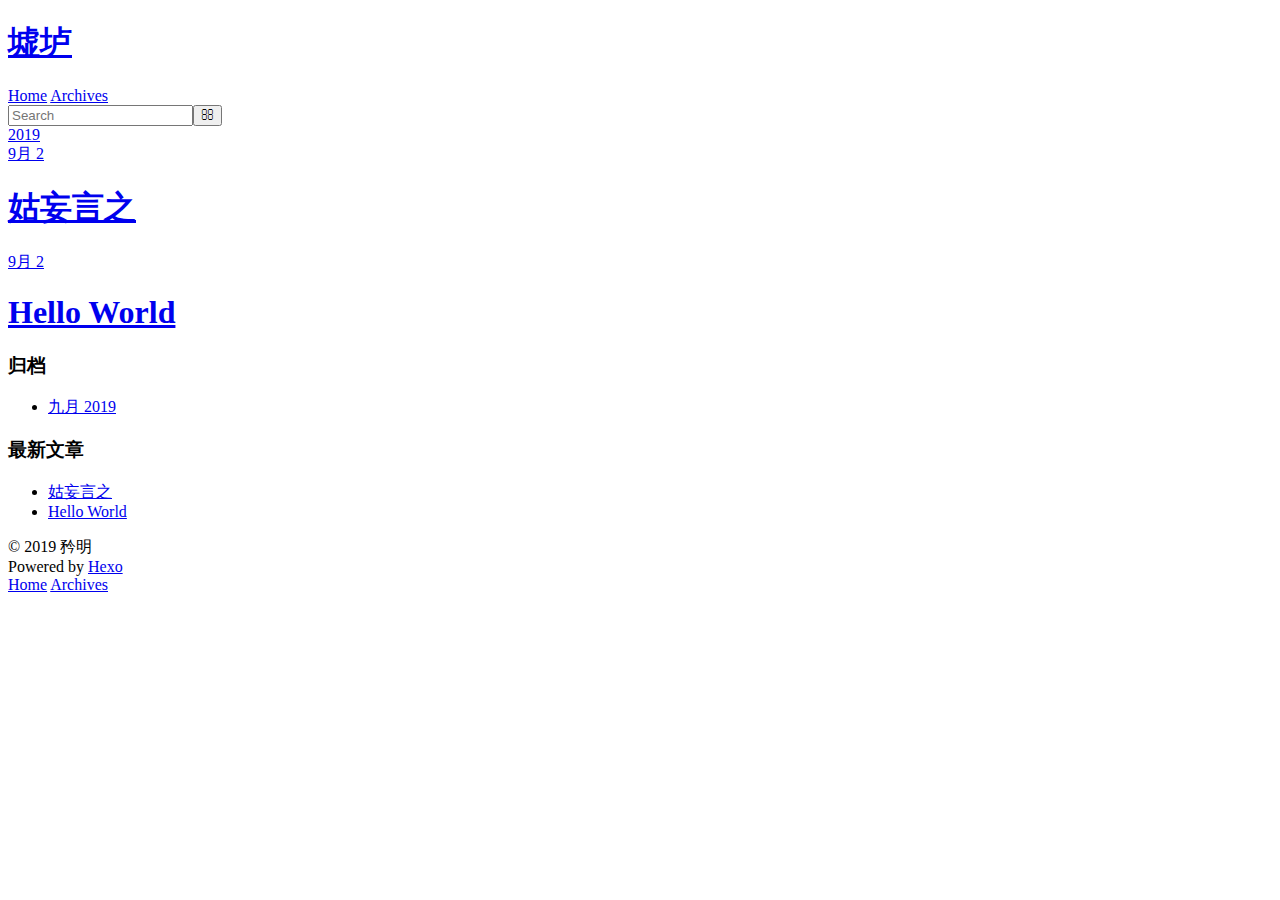
==== commit 52602316: "Site updated: 2019-09-11 09:33:01" ====
--- a/archives/index.html
+++ b/archives/index.html
@@ -5,17 +5,17 @@
   
 
   
-  <title>Archives | 墟垆</title>
+  <title>归档 | 墟垆</title>
   <meta name="viewport" content="width=device-width, initial-scale=1, maximum-scale=1">
   <meta property="og:type" content="website">
 <meta property="og:title" content="墟垆">
-<meta property="og:url" content="https://github.com/gxminl/xulu.github.io/child/archives/index.html">
+<meta property="og:url" content="http://yoursite.com/archives/index.html">
 <meta property="og:site_name" content="墟垆">
-<meta property="og:locale" content="en">
+<meta property="og:locale" content="zh-CN">
 <meta name="twitter:card" content="summary">
 <meta name="twitter:title" content="墟垆">
   
-    <link rel="alternate" href="/child/atom.xml" title="墟垆" type="application/atom+xml">
+    <link rel="alternate" href="/xulu.github.io/atom.xml" title="墟垆" type="application/atom+xml">
   
   
     <link rel="icon" href="/favicon.png">
@@ -23,7 +23,7 @@
   
     <link href="//fonts.googleapis.com/css?family=Source+Code+Pro" rel="stylesheet" type="text/css">
   
-  <link rel="stylesheet" href="/child/css/style.css">
+  <link rel="stylesheet" href="/xulu.github.io/css/style.css">
 </head>
 </html>
 <body>
@@ -34,7 +34,7 @@
   <div id="header-outer" class="outer">
     <div id="header-title" class="inner">
       <h1 id="logo-wrap">
-        <a href="/child/" id="logo">墟垆</a>
+        <a href="/xulu.github.io/" id="logo">墟垆</a>
       </h1>
       
     </div>
@@ -42,19 +42,19 @@
       <nav id="main-nav">
         <a id="main-nav-toggle" class="nav-icon"></a>
         
-          <a class="main-nav-link" href="/child/">Home</a>
+          <a class="main-nav-link" href="/xulu.github.io/">Home</a>
         
-          <a class="main-nav-link" href="/child/archives">Archives</a>
+          <a class="main-nav-link" href="/xulu.github.io/archives">Archives</a>
         
       </nav>
       <nav id="sub-nav">
         
-          <a id="nav-rss-link" class="nav-icon" href="/child/atom.xml" title="RSS Feed"></a>
+          <a id="nav-rss-link" class="nav-icon" href="/xulu.github.io/atom.xml" title="RSS Feed"></a>
         
-        <a id="nav-search-btn" class="nav-icon" title="Search"></a>
+        <a id="nav-search-btn" class="nav-icon" title="搜索"></a>
       </nav>
       <div id="search-form-wrap">
-        <form action="//google.com/search" method="get" accept-charset="UTF-8" class="search-form"><input type="search" name="q" class="search-form-input" placeholder="Search"><button type="submit" class="search-form-submit">&#xF002;</button><input type="hidden" name="sitesearch" value="https://github.com/gxminl/xulu.github.io/child"></form>
+        <form action="//google.com/search" method="get" accept-charset="UTF-8" class="search-form"><input type="search" name="q" class="search-form-input" placeholder="Search"><button type="submit" class="search-form-submit">&#xF002;</button><input type="hidden" name="sitesearch" value="http://yoursite.com"></form>
       </div>
     </div>
   </div>
@@ -69,20 +69,20 @@
       
       <section class="archives-wrap">
         <div class="archive-year-wrap">
-          <a href="/child/archives/2019" class="archive-year">2019</a>
+          <a href="/xulu.github.io/archives/2019" class="archive-year">2019</a>
         </div>
         <div class="archives">
     
     <article class="archive-article archive-type-post">
   <div class="archive-article-inner">
     <header class="archive-article-header">
-      <a href="/child/2019/09/02/姑妄言之/" class="archive-article-date">
-  <time datetime="2019-09-02T12:02:52.000Z" itemprop="datePublished">Sep 2</time>
+      <a href="/xulu.github.io/2019/09/02/姑妄言之/" class="archive-article-date">
+  <time datetime="2019-09-02T12:02:52.000Z" itemprop="datePublished">9月 2</time>
 </a>
       
   
     <h1 itemprop="name">
-      <a class="archive-article-title" href="/child/2019/09/02/姑妄言之/">姑妄言之</a>
+      <a class="archive-article-title" href="/xulu.github.io/2019/09/02/姑妄言之/">姑妄言之</a>
     </h1>
   
 
@@ -95,13 +95,13 @@
     <article class="archive-article archive-type-post">
   <div class="archive-article-inner">
     <header class="archive-article-header">
-      <a href="/child/2019/09/02/hello-world/" class="archive-article-date">
-  <time datetime="2019-09-02T10:36:34.438Z" itemprop="datePublished">Sep 2</time>
+      <a href="/xulu.github.io/2019/09/02/hello-world/" class="archive-article-date">
+  <time datetime="2019-09-02T10:36:34.438Z" itemprop="datePublished">9月 2</time>
 </a>
       
   
     <h1 itemprop="name">
-      <a class="archive-article-title" href="/child/2019/09/02/hello-world/">Hello World</a>
+      <a class="archive-article-title" href="/xulu.github.io/2019/09/02/hello-world/">Hello World</a>
     </h1>
   
 
@@ -128,9 +128,9 @@
   
     
   <div class="widget-wrap">
-    <h3 class="widget-title">Archives</h3>
+    <h3 class="widget-title">归档</h3>
     <div class="widget">
-      <ul class="archive-list"><li class="archive-list-item"><a class="archive-list-link" href="/child/archives/2019/09/">September 2019</a></li></ul>
+      <ul class="archive-list"><li class="archive-list-item"><a class="archive-list-link" href="/xulu.github.io/archives/2019/09/">九月 2019</a></li></ul>
     </div>
   </div>
 
@@ -138,16 +138,16 @@
   
     
   <div class="widget-wrap">
-    <h3 class="widget-title">Recent Posts</h3>
+    <h3 class="widget-title">最新文章</h3>
     <div class="widget">
       <ul>
         
           <li>
-            <a href="/child/2019/09/02/姑妄言之/">姑妄言之</a>
+            <a href="/xulu.github.io/2019/09/02/姑妄言之/">姑妄言之</a>
           </li>
         
           <li>
-            <a href="/child/2019/09/02/hello-world/">Hello World</a>
+            <a href="/xulu.github.io/2019/09/02/hello-world/">Hello World</a>
           </li>
         
       </ul>
@@ -170,9 +170,9 @@
     </div>
     <nav id="mobile-nav">
   
-    <a href="/child/" class="mobile-nav-link">Home</a>
+    <a href="/xulu.github.io/" class="mobile-nav-link">Home</a>
   
-    <a href="/child/archives" class="mobile-nav-link">Archives</a>
+    <a href="/xulu.github.io/archives" class="mobile-nav-link">Archives</a>
   
 </nav>
     
@@ -180,11 +180,11 @@
 <script src="//ajax.googleapis.com/ajax/libs/jquery/2.0.3/jquery.min.js"></script>
 
 
-  <link rel="stylesheet" href="/child/fancybox/jquery.fancybox.css">
-  <script src="/child/fancybox/jquery.fancybox.pack.js"></script>
+  <link rel="stylesheet" href="/xulu.github.io/fancybox/jquery.fancybox.css">
+  <script src="/xulu.github.io/fancybox/jquery.fancybox.pack.js"></script>
 
 
-<script src="/child/js/script.js"></script>
+<script src="/xulu.github.io/js/script.js"></script>
 
 
 
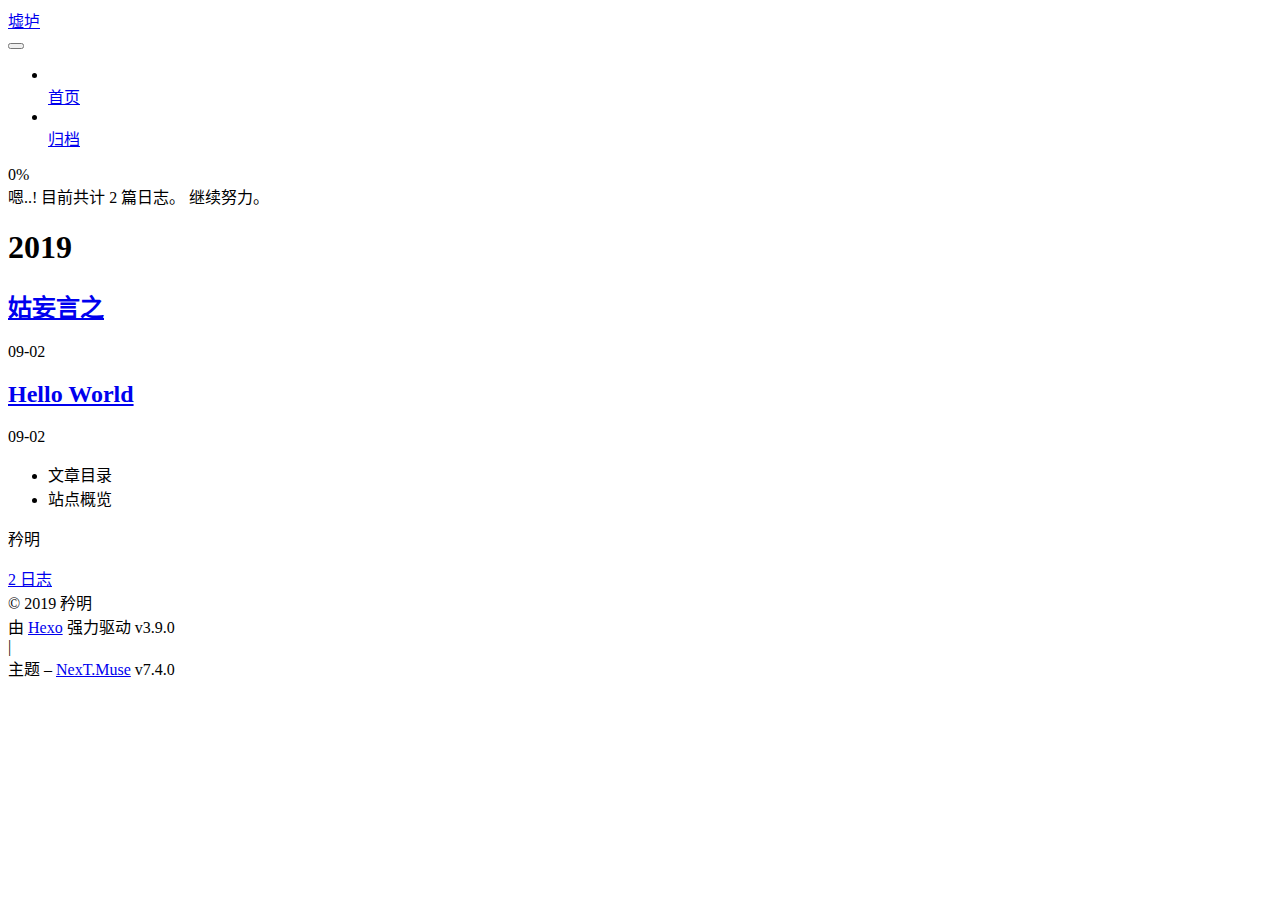
==== commit 536ca033: "Site updated: 2019-09-11 10:23:43" ====
--- a/archives/index.html
+++ b/archives/index.html
@@ -1,193 +1,422 @@
 <!DOCTYPE html>
-<html>
-<head><meta name="generator" content="Hexo 3.9.0">
-  <meta charset="utf-8">
-  
-
-  
-  <title>归档 | 墟垆</title>
-  <meta name="viewport" content="width=device-width, initial-scale=1, maximum-scale=1">
+
+
+
+
+
+<html lang="zh-CN">
+<head>
+  <meta charset="UTF-8">
+<meta name="viewport" content="width=device-width, initial-scale=1, maximum-scale=2">
+<meta name="theme-color" content="#222">
+<meta name="generator" content="Hexo 3.9.0">
+  <link rel="apple-touch-icon" sizes="180x180" href="/xulu.github.io/images/apple-touch-icon-next.png?v=7.4.0">
+  <link rel="icon" type="image/png" sizes="32x32" href="/xulu.github.io/images/favicon-32x32-next.png?v=7.4.0">
+  <link rel="icon" type="image/png" sizes="16x16" href="/xulu.github.io/images/favicon-16x16-next.png?v=7.4.0">
+  <link rel="mask-icon" href="/xulu.github.io/images/logo.svg?v=7.4.0" color="#222">
+
+<link rel="stylesheet" href="/xulu.github.io/css/main.css?v=7.4.0">
+
+
+<link rel="stylesheet" href="/xulu.github.io/lib/font-awesome/css/font-awesome.min.css?v=4.7.0">
+
+
+<script id="hexo-configurations">
+  var NexT = window.NexT || {};
+  var CONFIG = {
+    root: '/xulu.github.io/',
+    scheme: 'Muse',
+    version: '7.4.0',
+    exturl: false,
+    sidebar: {"position":"left","display":"post","offset":12,"onmobile":false},
+    copycode: {"enable":false,"show_result":false,"style":null},
+    back2top: {"enable":true,"sidebar":false,"scrollpercent":false},
+    bookmark: {"enable":false,"color":"#222","save":"auto"},
+    fancybox: false,
+    mediumzoom: false,
+    lazyload: false,
+    pangu: false,
+    algolia: {
+      appID: '',
+      apiKey: '',
+      indexName: '',
+      hits: {"per_page":10},
+      labels: {"input_placeholder":"Search for Posts","hits_empty":"We didn't find any results for the search: ${query}","hits_stats":"${hits} results found in ${time} ms"}
+    },
+    localsearch: {"enable":false,"trigger":"auto","top_n_per_article":1,"unescape":false,"preload":false},
+    path: '',
+    motion: {"enable":true,"async":false,"transition":{"post_block":"fadeIn","post_header":"slideDownIn","post_body":"slideDownIn","coll_header":"slideLeftIn","sidebar":"slideUpIn"}},
+    translation: {
+      copy_button: '复制',
+      copy_success: '复制成功',
+      copy_failure: '复制失败'
+    },
+    sidebarPadding: 40
+  };
+</script>
+
   <meta property="og:type" content="website">
 <meta property="og:title" content="墟垆">
-<meta property="og:url" content="http://yoursite.com/archives/index.html">
+<meta property="og:url" content="httpx://yoursite.com/archives/index.html">
 <meta property="og:site_name" content="墟垆">
 <meta property="og:locale" content="zh-CN">
 <meta name="twitter:card" content="summary">
 <meta name="twitter:title" content="墟垆">
-  
-    <link rel="alternate" href="/xulu.github.io/atom.xml" title="墟垆" type="application/atom+xml">
-  
-  
-    <link rel="icon" href="/favicon.png">
-  
-  
-    <link href="//fonts.googleapis.com/css?family=Source+Code+Pro" rel="stylesheet" type="text/css">
-  
-  <link rel="stylesheet" href="/xulu.github.io/css/style.css">
+  <link rel="canonical" href="httpx://yoursite.com/archives/">
+
+
+<script id="page-configurations">
+  // https://hexo.io/docs/variables.html
+  CONFIG.page = {
+    sidebar: "",
+    isHome: false,
+    isPost: false,
+    isPage: false,
+    isArchive: true
+  };
+</script>
+
+  <title>归档 | 墟垆</title>
+  
+
+
+
+
+
+
+
+
+  <noscript>
+  <style>
+  .use-motion .brand,
+  .use-motion .menu-item,
+  .sidebar-inner,
+  .use-motion .post-block,
+  .use-motion .pagination,
+  .use-motion .comments,
+  .use-motion .post-header,
+  .use-motion .post-body,
+  .use-motion .collection-header { opacity: initial; }
+
+  .use-motion .logo,
+  .use-motion .site-title,
+  .use-motion .site-subtitle {
+    opacity: initial;
+    top: initial;
+  }
+
+  .use-motion .logo-line-before i { left: initial; }
+  .use-motion .logo-line-after i { right: initial; }
+  </style>
+</noscript>
+
 </head>
+
+<body itemscope itemtype="http://schema.org/WebPage" lang="zh-CN">
+  <div class="container use-motion">
+    <div class="headband"></div>
+
+    <header id="header" class="header" itemscope itemtype="http://schema.org/WPHeader">
+      <div class="header-inner"><div class="site-brand-container">
+  <div class="site-meta">
+
+    <div>
+      <a href="/xulu.github.io/" class="brand" rel="start">
+        <span class="logo-line-before"><i></i></span>
+        <span class="site-title">墟垆</span>
+        <span class="logo-line-after"><i></i></span>
+      </a>
+    </div>
+  </div>
+
+  <div class="site-nav-toggle">
+    <button aria-label="切换导航栏">
+      <span class="btn-bar"></span>
+      <span class="btn-bar"></span>
+      <span class="btn-bar"></span>
+    </button>
+  </div>
+</div>
+
+
+<nav class="site-nav">
+  
+  <ul id="menu" class="menu">
+      
+      
+      
+        
+        <li class="menu-item menu-item-home">
+      
+    
+
+    <a href="/xulu.github.io/" rel="section"><i class="menu-item-icon fa fa-fw fa-home"></i> <br>首页</a>
+
+  </li>
+      
+      
+      
+        
+        <li class="menu-item menu-item-archives">
+      
+    
+
+    <a href="/xulu.github.io/archives/" rel="section"><i class="menu-item-icon fa fa-fw fa-archive"></i> <br>归档</a>
+
+  </li>
+  </ul>
+
+    
+
+    
+    
+      
+      
+    
+      
+      
+    
+    
+
+  
+
+</nav>
+</div>
+    </header>
+
+    
+  <div class="back-to-top">
+    <i class="fa fa-arrow-up"></i>
+    <span>0%</span>
+  </div>
+
+
+    <main id="main" class="main">
+      <div class="main-inner">
+        <div class="content-wrap">
+          <div id="content" class="content">
+            
+
+  
+  
+  
+  <div class="post-block archive">
+    <div id="posts" class="posts-collapse">
+      <div class="collection-title">
+        
+        
+        
+          
+        
+        <span class="collection-header">嗯..! 目前共计 2 篇日志。 继续努力。</span>
+      </div>
+      
+
+      
+
+  
+  
+
+  
+    
+    <div class="collection-year">
+      <h1 class="collection-header">2019</h1>
+    </div>
+  
+
+  <article itemscope itemtype="http://schema.org/Article">
+    <header class="post-header">
+
+      <h2 class="post-title">
+        
+          <a class="post-title-link" href="/xulu.github.io/2019/09/02/姑妄言之/" itemprop="url">
+            <span itemprop="name">姑妄言之</span>
+          </a>
+        
+      </h2>
+
+      <div class="post-meta">
+        <time class="post-time" itemprop="dateCreated"
+              datetime="2019-09-02T20:02:52+08:00"
+              content="2019-09-02">
+          09-02
+        </time>
+      </div>
+
+    </header>
+  </article>
+
+
+
+  
+  
+
+  
+
+  <article itemscope itemtype="http://schema.org/Article">
+    <header class="post-header">
+
+      <h2 class="post-title">
+        
+          <a class="post-title-link" href="/xulu.github.io/2019/09/02/hello-world/" itemprop="url">
+            <span itemprop="name">Hello World</span>
+          </a>
+        
+      </h2>
+
+      <div class="post-meta">
+        <time class="post-time" itemprop="dateCreated"
+              datetime="2019-09-02T18:36:34+08:00"
+              content="2019-09-02">
+          09-02
+        </time>
+      </div>
+
+    </header>
+  </article>
+
+
+
+
+    </div>
+  </div>
+  
+  
+  
+
+  
+
+
+
+          </div>
+          
+
+        </div>
+          
+  
+  <div class="sidebar-toggle">
+    <div class="sidebar-toggle-line-wrap">
+      <span class="sidebar-toggle-line sidebar-toggle-line-first"></span>
+      <span class="sidebar-toggle-line sidebar-toggle-line-middle"></span>
+      <span class="sidebar-toggle-line sidebar-toggle-line-last"></span>
+    </div>
+  </div>
+
+  <aside class="sidebar">
+    <div class="sidebar-inner">
+
+      <ul class="sidebar-nav motion-element">
+        <li class="sidebar-nav-toc">
+          文章目录
+        </li>
+        <li class="sidebar-nav-overview">
+          站点概览
+        </li>
+      </ul>
+
+      <!--noindex-->
+      <div class="post-toc-wrap sidebar-panel">
+      </div>
+      <!--/noindex-->
+
+      <div class="site-overview-wrap sidebar-panel">
+        <div class="site-author motion-element" itemprop="author" itemscope itemtype="http://schema.org/Person">
+  <p class="site-author-name" itemprop="name">矜明</p>
+  <div class="site-description" itemprop="description"></div>
+</div>
+  <nav class="site-state motion-element">
+      <div class="site-state-item site-state-posts">
+        
+          <a href="/xulu.github.io/archives/">
+        
+          <span class="site-state-item-count">2</span>
+          <span class="site-state-item-name">日志</span>
+        </a>
+      </div>
+    
+  </nav>
+
+
+
+      </div>
+
+    </div>
+  </aside>
+  <div id="sidebar-dimmer"></div>
+
+
+      </div>
+    </main>
+
+    <footer id="footer" class="footer">
+      <div class="footer-inner">
+        <div class="copyright">&copy; <span itemprop="copyrightYear">2019</span>
+  <span class="with-love" id="animate">
+    <i class="fa fa-user"></i>
+  </span>
+  <span class="author" itemprop="copyrightHolder">矜明</span>
+</div>
+  <div class="powered-by">由 <a href="https://hexo.io" class="theme-link" rel="noopener" target="_blank">Hexo</a> 强力驱动 v3.9.0</div>
+  <span class="post-meta-divider">|</span>
+  <div class="theme-info">主题 – <a href="https://theme-next.org" class="theme-link" rel="noopener" target="_blank">NexT.Muse</a> v7.4.0</div>
+
+        
+
+
+
+
+
+
+
+
+
+
+
+
+        
+      </div>
+    </footer>
+  </div>
+
+  
+
+
+  <script src="/xulu.github.io/lib/anime.min.js?v=3.1.0"></script>
+  <script src="/xulu.github.io/lib/velocity/velocity.min.js?v=1.2.1"></script>
+  <script src="/xulu.github.io/lib/velocity/velocity.ui.min.js?v=1.2.1"></script>
+<script src="/xulu.github.io/js/utils.js?v=7.4.0"></script><script src="/xulu.github.io/js/motion.js?v=7.4.0"></script>
+<script src="/xulu.github.io/js/schemes/muse.js?v=7.4.0"></script>
+<script src="/xulu.github.io/js/next-boot.js?v=7.4.0"></script>
+
+
+
+  
+
+
+
+
+
+
+
+
+
+
+
+
+
+
+
+
+
+
+
+
+
+  
+
+  
+
+  
+
+</body>
 </html>
-<body>
-  <div id="container">
-    <div id="wrap">
-      <header id="header">
-  <div id="banner"></div>
-  <div id="header-outer" class="outer">
-    <div id="header-title" class="inner">
-      <h1 id="logo-wrap">
-        <a href="/xulu.github.io/" id="logo">墟垆</a>
-      </h1>
-      
-    </div>
-    <div id="header-inner" class="inner">
-      <nav id="main-nav">
-        <a id="main-nav-toggle" class="nav-icon"></a>
-        
-          <a class="main-nav-link" href="/xulu.github.io/">Home</a>
-        
-          <a class="main-nav-link" href="/xulu.github.io/archives">Archives</a>
-        
-      </nav>
-      <nav id="sub-nav">
-        
-          <a id="nav-rss-link" class="nav-icon" href="/xulu.github.io/atom.xml" title="RSS Feed"></a>
-        
-        <a id="nav-search-btn" class="nav-icon" title="搜索"></a>
-      </nav>
-      <div id="search-form-wrap">
-        <form action="//google.com/search" method="get" accept-charset="UTF-8" class="search-form"><input type="search" name="q" class="search-form-input" placeholder="Search"><button type="submit" class="search-form-submit">&#xF002;</button><input type="hidden" name="sitesearch" value="http://yoursite.com"></form>
-      </div>
-    </div>
-  </div>
-</header>
-      <div class="outer">
-        <section id="main">
-  
-  
-    
-    
-      
-      
-      <section class="archives-wrap">
-        <div class="archive-year-wrap">
-          <a href="/xulu.github.io/archives/2019" class="archive-year">2019</a>
-        </div>
-        <div class="archives">
-    
-    <article class="archive-article archive-type-post">
-  <div class="archive-article-inner">
-    <header class="archive-article-header">
-      <a href="/xulu.github.io/2019/09/02/姑妄言之/" class="archive-article-date">
-  <time datetime="2019-09-02T12:02:52.000Z" itemprop="datePublished">9月 2</time>
-</a>
-      
-  
-    <h1 itemprop="name">
-      <a class="archive-article-title" href="/xulu.github.io/2019/09/02/姑妄言之/">姑妄言之</a>
-    </h1>
-  
-
-    </header>
-  </div>
-</article>
-  
-    
-    
-    <article class="archive-article archive-type-post">
-  <div class="archive-article-inner">
-    <header class="archive-article-header">
-      <a href="/xulu.github.io/2019/09/02/hello-world/" class="archive-article-date">
-  <time datetime="2019-09-02T10:36:34.438Z" itemprop="datePublished">9月 2</time>
-</a>
-      
-  
-    <h1 itemprop="name">
-      <a class="archive-article-title" href="/xulu.github.io/2019/09/02/hello-world/">Hello World</a>
-    </h1>
-  
-
-    </header>
-  </div>
-</article>
-  
-  
-    </div></section>
-  
-
-
-</section>
-        
-          <aside id="sidebar">
-  
-    
-
-  
-    
-
-  
-    
-  
-    
-  <div class="widget-wrap">
-    <h3 class="widget-title">归档</h3>
-    <div class="widget">
-      <ul class="archive-list"><li class="archive-list-item"><a class="archive-list-link" href="/xulu.github.io/archives/2019/09/">九月 2019</a></li></ul>
-    </div>
-  </div>
-
-
-  
-    
-  <div class="widget-wrap">
-    <h3 class="widget-title">最新文章</h3>
-    <div class="widget">
-      <ul>
-        
-          <li>
-            <a href="/xulu.github.io/2019/09/02/姑妄言之/">姑妄言之</a>
-          </li>
-        
-          <li>
-            <a href="/xulu.github.io/2019/09/02/hello-world/">Hello World</a>
-          </li>
-        
-      </ul>
-    </div>
-  </div>
-
-  
-</aside>
-        
-      </div>
-      <footer id="footer">
-  
-  <div class="outer">
-    <div id="footer-info" class="inner">
-      &copy; 2019 矜明<br>
-      Powered by <a href="http://hexo.io/" target="_blank">Hexo</a>
-    </div>
-  </div>
-</footer>
-    </div>
-    <nav id="mobile-nav">
-  
-    <a href="/xulu.github.io/" class="mobile-nav-link">Home</a>
-  
-    <a href="/xulu.github.io/archives" class="mobile-nav-link">Archives</a>
-  
-</nav>
-    
-
-<script src="//ajax.googleapis.com/ajax/libs/jquery/2.0.3/jquery.min.js"></script>
-
-
-  <link rel="stylesheet" href="/xulu.github.io/fancybox/jquery.fancybox.css">
-  <script src="/xulu.github.io/fancybox/jquery.fancybox.pack.js"></script>
-
-
-<script src="/xulu.github.io/js/script.js"></script>
-
-
-
-  </div>
-</body>
-</html>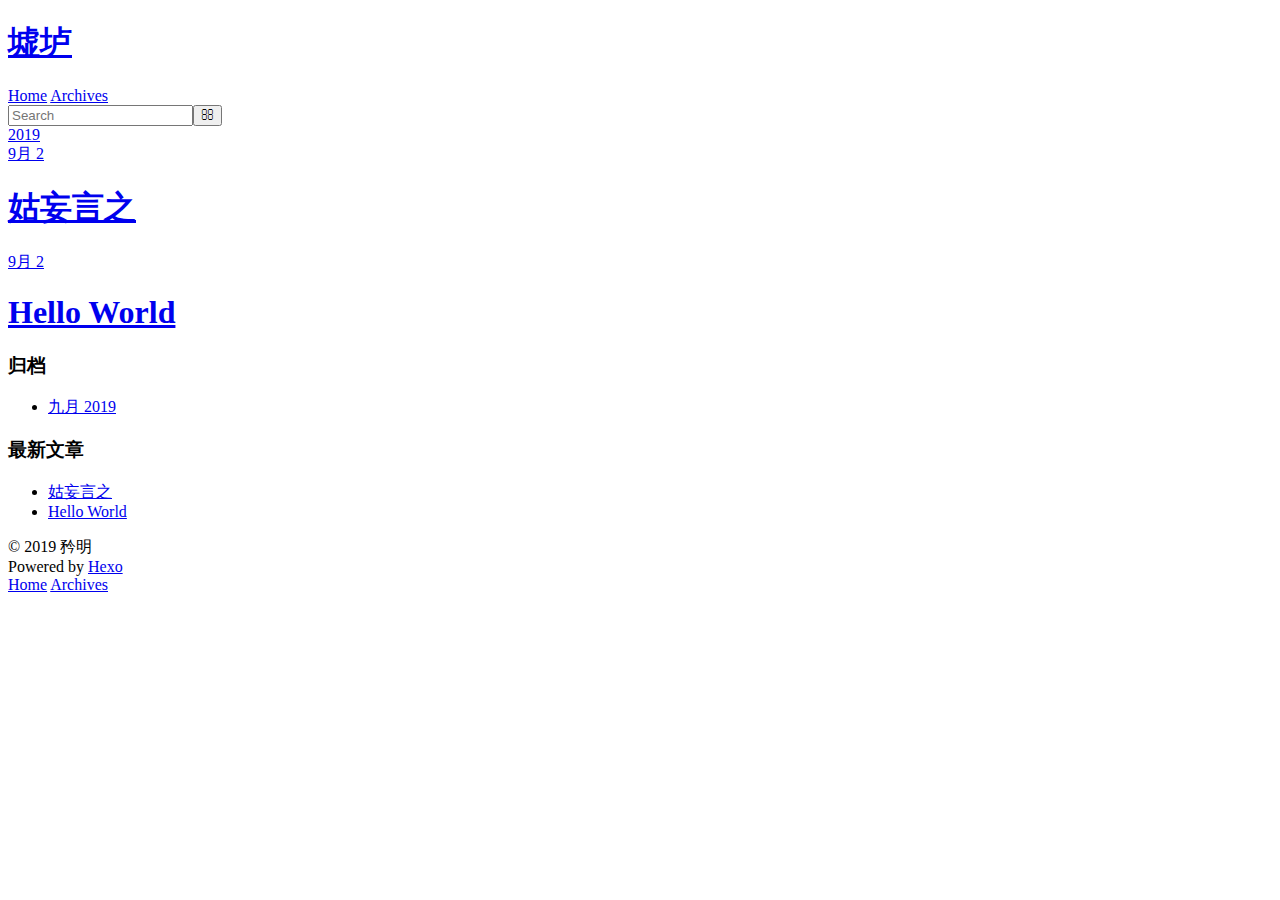
==== commit ab35705b: "Site updated: 2019-09-11 11:23:00" ====
--- a/archives/index.html
+++ b/archives/index.html
@@ -1,60 +1,12 @@
 <!DOCTYPE html>
+<html>
+<head><meta name="generator" content="Hexo 3.9.0">
+  <meta charset="utf-8">
+  
 
-
-
-
-
-<html lang="zh-CN">
-<head>
-  <meta charset="UTF-8">
-<meta name="viewport" content="width=device-width, initial-scale=1, maximum-scale=2">
-<meta name="theme-color" content="#222">
-<meta name="generator" content="Hexo 3.9.0">
-  <link rel="apple-touch-icon" sizes="180x180" href="/xulu.github.io/images/apple-touch-icon-next.png?v=7.4.0">
-  <link rel="icon" type="image/png" sizes="32x32" href="/xulu.github.io/images/favicon-32x32-next.png?v=7.4.0">
-  <link rel="icon" type="image/png" sizes="16x16" href="/xulu.github.io/images/favicon-16x16-next.png?v=7.4.0">
-  <link rel="mask-icon" href="/xulu.github.io/images/logo.svg?v=7.4.0" color="#222">
-
-<link rel="stylesheet" href="/xulu.github.io/css/main.css?v=7.4.0">
-
-
-<link rel="stylesheet" href="/xulu.github.io/lib/font-awesome/css/font-awesome.min.css?v=4.7.0">
-
-
-<script id="hexo-configurations">
-  var NexT = window.NexT || {};
-  var CONFIG = {
-    root: '/xulu.github.io/',
-    scheme: 'Muse',
-    version: '7.4.0',
-    exturl: false,
-    sidebar: {"position":"left","display":"post","offset":12,"onmobile":false},
-    copycode: {"enable":false,"show_result":false,"style":null},
-    back2top: {"enable":true,"sidebar":false,"scrollpercent":false},
-    bookmark: {"enable":false,"color":"#222","save":"auto"},
-    fancybox: false,
-    mediumzoom: false,
-    lazyload: false,
-    pangu: false,
-    algolia: {
-      appID: '',
-      apiKey: '',
-      indexName: '',
-      hits: {"per_page":10},
-      labels: {"input_placeholder":"Search for Posts","hits_empty":"We didn't find any results for the search: ${query}","hits_stats":"${hits} results found in ${time} ms"}
-    },
-    localsearch: {"enable":false,"trigger":"auto","top_n_per_article":1,"unescape":false,"preload":false},
-    path: '',
-    motion: {"enable":true,"async":false,"transition":{"post_block":"fadeIn","post_header":"slideDownIn","post_body":"slideDownIn","coll_header":"slideLeftIn","sidebar":"slideUpIn"}},
-    translation: {
-      copy_button: '复制',
-      copy_success: '复制成功',
-      copy_failure: '复制失败'
-    },
-    sidebarPadding: 40
-  };
-</script>
-
+  
+  <title>归档 | 墟垆</title>
+  <meta name="viewport" content="width=device-width, initial-scale=1, maximum-scale=1">
   <meta property="og:type" content="website">
 <meta property="og:title" content="墟垆">
 <meta property="og:url" content="httpx://yoursite.com/archives/index.html">
@@ -62,361 +14,180 @@
 <meta property="og:locale" content="zh-CN">
 <meta name="twitter:card" content="summary">
 <meta name="twitter:title" content="墟垆">
-  <link rel="canonical" href="httpx://yoursite.com/archives/">
-
-
-<script id="page-configurations">
-  // https://hexo.io/docs/variables.html
-  CONFIG.page = {
-    sidebar: "",
-    isHome: false,
-    isPost: false,
-    isPage: false,
-    isArchive: true
-  };
-</script>
-
-  <title>归档 | 墟垆</title>
   
-
-
-
-
-
-
-
-
-  <noscript>
-  <style>
-  .use-motion .brand,
-  .use-motion .menu-item,
-  .sidebar-inner,
-  .use-motion .post-block,
-  .use-motion .pagination,
-  .use-motion .comments,
-  .use-motion .post-header,
-  .use-motion .post-body,
-  .use-motion .collection-header { opacity: initial; }
-
-  .use-motion .logo,
-  .use-motion .site-title,
-  .use-motion .site-subtitle {
-    opacity: initial;
-    top: initial;
-  }
-
-  .use-motion .logo-line-before i { left: initial; }
-  .use-motion .logo-line-after i { right: initial; }
-  </style>
-</noscript>
-
+    <link rel="alternate" href="/xulu.github.io/atom.xml" title="墟垆" type="application/atom+xml">
+  
+  
+    <link rel="icon" href="/favicon.png">
+  
+  
+    <link href="//fonts.googleapis.com/css?family=Source+Code+Pro" rel="stylesheet" type="text/css">
+  
+  <link rel="stylesheet" href="/xulu.github.io/css/style.css">
 </head>
-
-<body itemscope itemtype="http://schema.org/WebPage" lang="zh-CN">
-  <div class="container use-motion">
-    <div class="headband"></div>
-
-    <header id="header" class="header" itemscope itemtype="http://schema.org/WPHeader">
-      <div class="header-inner"><div class="site-brand-container">
-  <div class="site-meta">
-
-    <div>
-      <a href="/xulu.github.io/" class="brand" rel="start">
-        <span class="logo-line-before"><i></i></span>
-        <span class="site-title">墟垆</span>
-        <span class="logo-line-after"><i></i></span>
-      </a>
+</html>
+<body>
+  <div id="container">
+    <div id="wrap">
+      <header id="header">
+  <div id="banner"></div>
+  <div id="header-outer" class="outer">
+    <div id="header-title" class="inner">
+      <h1 id="logo-wrap">
+        <a href="/xulu.github.io/" id="logo">墟垆</a>
+      </h1>
+      
+    </div>
+    <div id="header-inner" class="inner">
+      <nav id="main-nav">
+        <a id="main-nav-toggle" class="nav-icon"></a>
+        
+          <a class="main-nav-link" href="/xulu.github.io/">Home</a>
+        
+          <a class="main-nav-link" href="/xulu.github.io/archives">Archives</a>
+        
+      </nav>
+      <nav id="sub-nav">
+        
+          <a id="nav-rss-link" class="nav-icon" href="/xulu.github.io/atom.xml" title="RSS Feed"></a>
+        
+        <a id="nav-search-btn" class="nav-icon" title="搜索"></a>
+      </nav>
+      <div id="search-form-wrap">
+        <form action="//google.com/search" method="get" accept-charset="UTF-8" class="search-form"><input type="search" name="q" class="search-form-input" placeholder="Search"><button type="submit" class="search-form-submit">&#xF002;</button><input type="hidden" name="sitesearch" value="httpx://yoursite.com"></form>
+      </div>
     </div>
   </div>
-
-  <div class="site-nav-toggle">
-    <button aria-label="切换导航栏">
-      <span class="btn-bar"></span>
-      <span class="btn-bar"></span>
-      <span class="btn-bar"></span>
-    </button>
-  </div>
-</div>
-
-
-<nav class="site-nav">
+</header>
+      <div class="outer">
+        <section id="main">
   
-  <ul id="menu" class="menu">
-      
-      
-      
-        
-        <li class="menu-item menu-item-home">
-      
-    
-
-    <a href="/xulu.github.io/" rel="section"><i class="menu-item-icon fa fa-fw fa-home"></i> <br>首页</a>
-
-  </li>
-      
-      
-      
-        
-        <li class="menu-item menu-item-archives">
-      
-    
-
-    <a href="/xulu.github.io/archives/" rel="section"><i class="menu-item-icon fa fa-fw fa-archive"></i> <br>归档</a>
-
-  </li>
-  </ul>
-
-    
-
+  
     
     
       
       
+      <section class="archives-wrap">
+        <div class="archive-year-wrap">
+          <a href="/xulu.github.io/archives/2019" class="archive-year">2019</a>
+        </div>
+        <div class="archives">
     
+    <article class="archive-article archive-type-post">
+  <div class="archive-article-inner">
+    <header class="archive-article-header">
+      <a href="/xulu.github.io/2019/09/02/姑妄言之/" class="archive-article-date">
+  <time datetime="2019-09-02T12:02:52.000Z" itemprop="datePublished">9月 2</time>
+</a>
       
+  
+    <h1 itemprop="name">
+      <a class="archive-article-title" href="/xulu.github.io/2019/09/02/姑妄言之/">姑妄言之</a>
+    </h1>
+  
+
+    </header>
+  </div>
+</article>
+  
+    
+    
+    <article class="archive-article archive-type-post">
+  <div class="archive-article-inner">
+    <header class="archive-article-header">
+      <a href="/xulu.github.io/2019/09/02/hello-world/" class="archive-article-date">
+  <time datetime="2019-09-02T10:36:34.438Z" itemprop="datePublished">9月 2</time>
+</a>
       
-    
+  
+    <h1 itemprop="name">
+      <a class="archive-article-title" href="/xulu.github.io/2019/09/02/hello-world/">Hello World</a>
+    </h1>
+  
+
+    </header>
+  </div>
+</article>
+  
+  
+    </div></section>
+  
+
+
+</section>
+        
+          <aside id="sidebar">
+  
     
 
   
+    
 
-</nav>
-</div>
-    </header>
-
+  
     
-  <div class="back-to-top">
-    <i class="fa fa-arrow-up"></i>
-    <span>0%</span>
+  
+    
+  <div class="widget-wrap">
+    <h3 class="widget-title">归档</h3>
+    <div class="widget">
+      <ul class="archive-list"><li class="archive-list-item"><a class="archive-list-link" href="/xulu.github.io/archives/2019/09/">九月 2019</a></li></ul>
+    </div>
   </div>
 
 
-    <main id="main" class="main">
-      <div class="main-inner">
-        <div class="content-wrap">
-          <div id="content" class="content">
-            
+  
+    
+  <div class="widget-wrap">
+    <h3 class="widget-title">最新文章</h3>
+    <div class="widget">
+      <ul>
+        
+          <li>
+            <a href="/xulu.github.io/2019/09/02/姑妄言之/">姑妄言之</a>
+          </li>
+        
+          <li>
+            <a href="/xulu.github.io/2019/09/02/hello-world/">Hello World</a>
+          </li>
+        
+      </ul>
+    </div>
+  </div>
 
   
+</aside>
+        
+      </div>
+      <footer id="footer">
   
+  <div class="outer">
+    <div id="footer-info" class="inner">
+      &copy; 2019 矜明<br>
+      Powered by <a href="http://hexo.io/" target="_blank">Hexo</a>
+    </div>
+  </div>
+</footer>
+    </div>
+    <nav id="mobile-nav">
   
-  <div class="post-block archive">
-    <div id="posts" class="posts-collapse">
-      <div class="collection-title">
-        
-        
-        
-          
-        
-        <span class="collection-header">嗯..! 目前共计 2 篇日志。 继续努力。</span>
-      </div>
-      
+    <a href="/xulu.github.io/" class="mobile-nav-link">Home</a>
+  
+    <a href="/xulu.github.io/archives" class="mobile-nav-link">Archives</a>
+  
+</nav>
+    
 
-      
+<script src="//ajax.googleapis.com/ajax/libs/jquery/2.0.3/jquery.min.js"></script>
 
-  
-  
 
-  
-    
-    <div class="collection-year">
-      <h1 class="collection-header">2019</h1>
-    </div>
-  
+  <link rel="stylesheet" href="/xulu.github.io/fancybox/jquery.fancybox.css">
+  <script src="/xulu.github.io/fancybox/jquery.fancybox.pack.js"></script>
 
-  <article itemscope itemtype="http://schema.org/Article">
-    <header class="post-header">
 
-      <h2 class="post-title">
-        
-          <a class="post-title-link" href="/xulu.github.io/2019/09/02/姑妄言之/" itemprop="url">
-            <span itemprop="name">姑妄言之</span>
-          </a>
-        
-      </h2>
-
-      <div class="post-meta">
-        <time class="post-time" itemprop="dateCreated"
-              datetime="2019-09-02T20:02:52+08:00"
-              content="2019-09-02">
-          09-02
-        </time>
-      </div>
-
-    </header>
-  </article>
+<script src="/xulu.github.io/js/script.js"></script>
 
 
 
-  
-  
-
-  
-
-  <article itemscope itemtype="http://schema.org/Article">
-    <header class="post-header">
-
-      <h2 class="post-title">
-        
-          <a class="post-title-link" href="/xulu.github.io/2019/09/02/hello-world/" itemprop="url">
-            <span itemprop="name">Hello World</span>
-          </a>
-        
-      </h2>
-
-      <div class="post-meta">
-        <time class="post-time" itemprop="dateCreated"
-              datetime="2019-09-02T18:36:34+08:00"
-              content="2019-09-02">
-          09-02
-        </time>
-      </div>
-
-    </header>
-  </article>
-
-
-
-
-    </div>
   </div>
-  
-  
-  
-
-  
-
-
-
-          </div>
-          
-
-        </div>
-          
-  
-  <div class="sidebar-toggle">
-    <div class="sidebar-toggle-line-wrap">
-      <span class="sidebar-toggle-line sidebar-toggle-line-first"></span>
-      <span class="sidebar-toggle-line sidebar-toggle-line-middle"></span>
-      <span class="sidebar-toggle-line sidebar-toggle-line-last"></span>
-    </div>
-  </div>
-
-  <aside class="sidebar">
-    <div class="sidebar-inner">
-
-      <ul class="sidebar-nav motion-element">
-        <li class="sidebar-nav-toc">
-          文章目录
-        </li>
-        <li class="sidebar-nav-overview">
-          站点概览
-        </li>
-      </ul>
-
-      <!--noindex-->
-      <div class="post-toc-wrap sidebar-panel">
-      </div>
-      <!--/noindex-->
-
-      <div class="site-overview-wrap sidebar-panel">
-        <div class="site-author motion-element" itemprop="author" itemscope itemtype="http://schema.org/Person">
-  <p class="site-author-name" itemprop="name">矜明</p>
-  <div class="site-description" itemprop="description"></div>
-</div>
-  <nav class="site-state motion-element">
-      <div class="site-state-item site-state-posts">
-        
-          <a href="/xulu.github.io/archives/">
-        
-          <span class="site-state-item-count">2</span>
-          <span class="site-state-item-name">日志</span>
-        </a>
-      </div>
-    
-  </nav>
-
-
-
-      </div>
-
-    </div>
-  </aside>
-  <div id="sidebar-dimmer"></div>
-
-
-      </div>
-    </main>
-
-    <footer id="footer" class="footer">
-      <div class="footer-inner">
-        <div class="copyright">&copy; <span itemprop="copyrightYear">2019</span>
-  <span class="with-love" id="animate">
-    <i class="fa fa-user"></i>
-  </span>
-  <span class="author" itemprop="copyrightHolder">矜明</span>
-</div>
-  <div class="powered-by">由 <a href="https://hexo.io" class="theme-link" rel="noopener" target="_blank">Hexo</a> 强力驱动 v3.9.0</div>
-  <span class="post-meta-divider">|</span>
-  <div class="theme-info">主题 – <a href="https://theme-next.org" class="theme-link" rel="noopener" target="_blank">NexT.Muse</a> v7.4.0</div>
-
-        
-
-
-
-
-
-
-
-
-
-
-
-
-        
-      </div>
-    </footer>
-  </div>
-
-  
-
-
-  <script src="/xulu.github.io/lib/anime.min.js?v=3.1.0"></script>
-  <script src="/xulu.github.io/lib/velocity/velocity.min.js?v=1.2.1"></script>
-  <script src="/xulu.github.io/lib/velocity/velocity.ui.min.js?v=1.2.1"></script>
-<script src="/xulu.github.io/js/utils.js?v=7.4.0"></script><script src="/xulu.github.io/js/motion.js?v=7.4.0"></script>
-<script src="/xulu.github.io/js/schemes/muse.js?v=7.4.0"></script>
-<script src="/xulu.github.io/js/next-boot.js?v=7.4.0"></script>
-
-
-
-  
-
-
-
-
-
-
-
-
-
-
-
-
-
-
-
-
-
-
-
-
-
-  
-
-  
-
-  
-
 </body>
-</html>
+</html>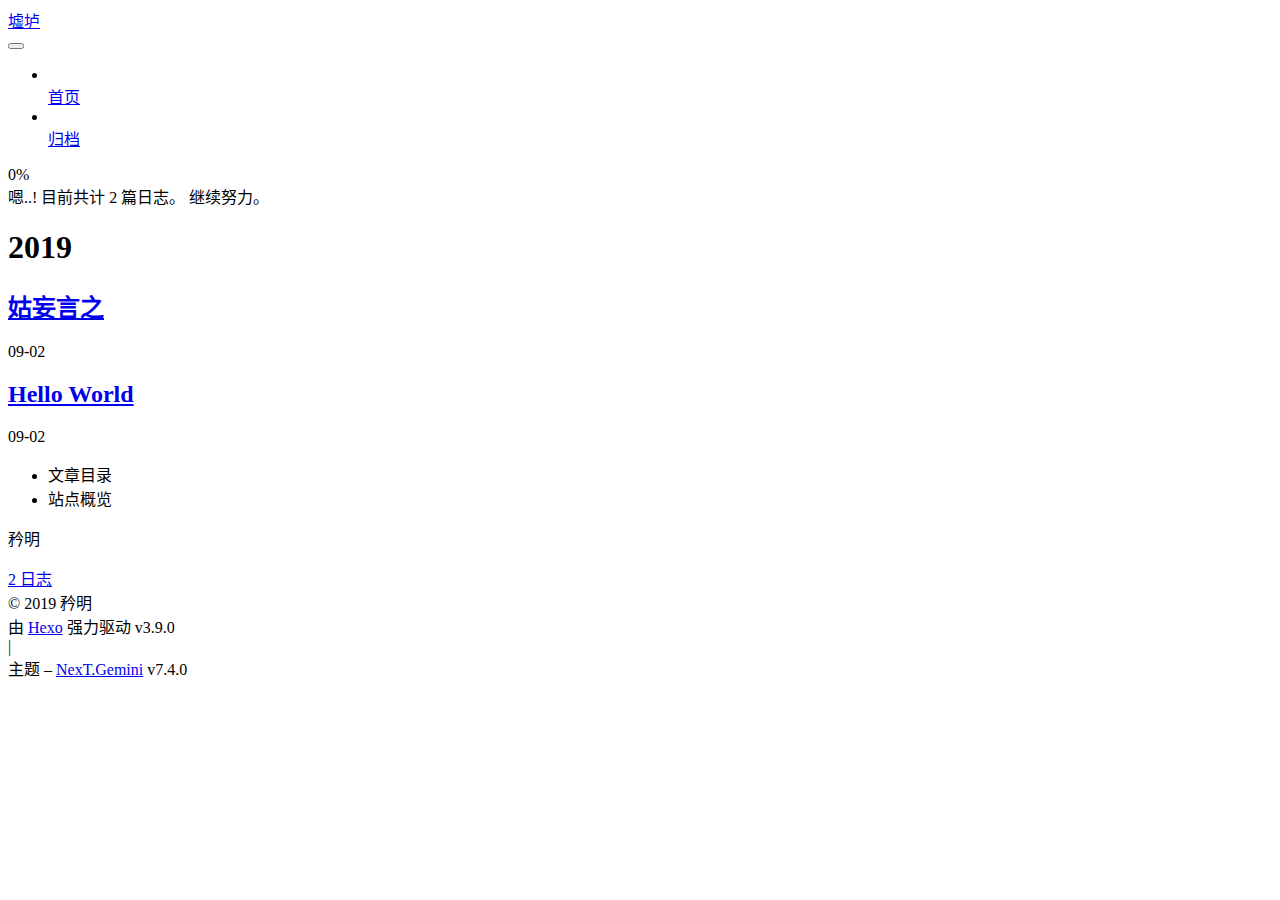
==== commit c16408c3: "Site updated: 2019-09-11 11:24:03" ====
--- a/archives/index.html
+++ b/archives/index.html
@@ -1,12 +1,60 @@
 <!DOCTYPE html>
-<html>
-<head><meta name="generator" content="Hexo 3.9.0">
-  <meta charset="utf-8">
-  
-
-  
-  <title>归档 | 墟垆</title>
-  <meta name="viewport" content="width=device-width, initial-scale=1, maximum-scale=1">
+
+
+
+
+
+<html lang="zh-CN">
+<head>
+  <meta charset="UTF-8">
+<meta name="viewport" content="width=device-width, initial-scale=1, maximum-scale=2">
+<meta name="theme-color" content="#222">
+<meta name="generator" content="Hexo 3.9.0">
+  <link rel="apple-touch-icon" sizes="180x180" href="/xulu.github.io/images/apple-touch-icon-next.png?v=7.4.0">
+  <link rel="icon" type="image/png" sizes="32x32" href="/xulu.github.io/images/favicon-32x32-next.png?v=7.4.0">
+  <link rel="icon" type="image/png" sizes="16x16" href="/xulu.github.io/images/favicon-16x16-next.png?v=7.4.0">
+  <link rel="mask-icon" href="/xulu.github.io/images/logo.svg?v=7.4.0" color="#222">
+
+<link rel="stylesheet" href="/xulu.github.io/css/main.css?v=7.4.0">
+
+
+<link rel="stylesheet" href="/xulu.github.io/lib/font-awesome/css/font-awesome.min.css?v=4.7.0">
+
+
+<script id="hexo-configurations">
+  var NexT = window.NexT || {};
+  var CONFIG = {
+    root: '/xulu.github.io/',
+    scheme: 'Gemini',
+    version: '7.4.0',
+    exturl: false,
+    sidebar: {"position":"left","display":"post","offset":12,"onmobile":false},
+    copycode: {"enable":false,"show_result":false,"style":null},
+    back2top: {"enable":true,"sidebar":false,"scrollpercent":false},
+    bookmark: {"enable":false,"color":"#222","save":"auto"},
+    fancybox: false,
+    mediumzoom: false,
+    lazyload: false,
+    pangu: false,
+    algolia: {
+      appID: '',
+      apiKey: '',
+      indexName: '',
+      hits: {"per_page":10},
+      labels: {"input_placeholder":"Search for Posts","hits_empty":"We didn't find any results for the search: ${query}","hits_stats":"${hits} results found in ${time} ms"}
+    },
+    localsearch: {"enable":false,"trigger":"auto","top_n_per_article":1,"unescape":false,"preload":false},
+    path: '',
+    motion: {"enable":true,"async":false,"transition":{"post_block":"fadeIn","post_header":"slideDownIn","post_body":"slideDownIn","coll_header":"slideLeftIn","sidebar":"slideUpIn"}},
+    translation: {
+      copy_button: '复制',
+      copy_success: '复制成功',
+      copy_failure: '复制失败'
+    },
+    sidebarPadding: 40
+  };
+</script>
+
   <meta property="og:type" content="website">
 <meta property="og:title" content="墟垆">
 <meta property="og:url" content="httpx://yoursite.com/archives/index.html">
@@ -14,180 +62,362 @@
 <meta property="og:locale" content="zh-CN">
 <meta name="twitter:card" content="summary">
 <meta name="twitter:title" content="墟垆">
-  
-    <link rel="alternate" href="/xulu.github.io/atom.xml" title="墟垆" type="application/atom+xml">
-  
-  
-    <link rel="icon" href="/favicon.png">
-  
-  
-    <link href="//fonts.googleapis.com/css?family=Source+Code+Pro" rel="stylesheet" type="text/css">
-  
-  <link rel="stylesheet" href="/xulu.github.io/css/style.css">
+  <link rel="canonical" href="httpx://yoursite.com/archives/">
+
+
+<script id="page-configurations">
+  // https://hexo.io/docs/variables.html
+  CONFIG.page = {
+    sidebar: "",
+    isHome: false,
+    isPost: false,
+    isPage: false,
+    isArchive: true
+  };
+</script>
+
+  <title>归档 | 墟垆</title>
+  
+
+
+
+
+
+
+
+
+  <noscript>
+  <style>
+  .use-motion .brand,
+  .use-motion .menu-item,
+  .sidebar-inner,
+  .use-motion .post-block,
+  .use-motion .pagination,
+  .use-motion .comments,
+  .use-motion .post-header,
+  .use-motion .post-body,
+  .use-motion .collection-header { opacity: initial; }
+
+  .use-motion .logo,
+  .use-motion .site-title,
+  .use-motion .site-subtitle {
+    opacity: initial;
+    top: initial;
+  }
+
+  .use-motion .logo-line-before i { left: initial; }
+  .use-motion .logo-line-after i { right: initial; }
+  </style>
+</noscript>
+
 </head>
+
+<body itemscope itemtype="http://schema.org/WebPage" lang="zh-CN">
+  <div class="container use-motion">
+    <div class="headband"></div>
+
+    <header id="header" class="header" itemscope itemtype="http://schema.org/WPHeader">
+      <div class="header-inner"><div class="site-brand-container">
+  <div class="site-meta">
+
+    <div>
+      <a href="/xulu.github.io/" class="brand" rel="start">
+        <span class="logo-line-before"><i></i></span>
+        <span class="site-title">墟垆</span>
+        <span class="logo-line-after"><i></i></span>
+      </a>
+    </div>
+  </div>
+
+  <div class="site-nav-toggle">
+    <button aria-label="切换导航栏">
+      <span class="btn-bar"></span>
+      <span class="btn-bar"></span>
+      <span class="btn-bar"></span>
+    </button>
+  </div>
+</div>
+
+
+<nav class="site-nav">
+  
+  <ul id="menu" class="menu">
+      
+      
+      
+        
+        <li class="menu-item menu-item-home">
+      
+    
+
+    <a href="/xulu.github.io/" rel="section"><i class="menu-item-icon fa fa-fw fa-home"></i> <br>首页</a>
+
+  </li>
+      
+      
+      
+        
+        <li class="menu-item menu-item-archives">
+      
+    
+
+    <a href="/xulu.github.io/archives/" rel="section"><i class="menu-item-icon fa fa-fw fa-archive"></i> <br>归档</a>
+
+  </li>
+  </ul>
+
+</nav>
+</div>
+    </header>
+
+    
+  <div class="back-to-top">
+    <i class="fa fa-arrow-up"></i>
+    <span>0%</span>
+  </div>
+
+
+    <main id="main" class="main">
+      <div class="main-inner">
+        <div class="content-wrap">
+            
+
+    
+    
+      
+      
+    
+      
+      
+    
+    
+
+  
+
+          <div id="content" class="content">
+            
+
+  
+  
+  
+  <div class="post-block archive">
+    <div id="posts" class="posts-collapse">
+      <div class="collection-title">
+        
+        
+        
+          
+        
+        <span class="collection-header">嗯..! 目前共计 2 篇日志。 继续努力。</span>
+      </div>
+      
+
+      
+
+  
+  
+
+  
+    
+    <div class="collection-year">
+      <h1 class="collection-header">2019</h1>
+    </div>
+  
+
+  <article itemscope itemtype="http://schema.org/Article">
+    <header class="post-header">
+
+      <h2 class="post-title">
+        
+          <a class="post-title-link" href="/xulu.github.io/2019/09/02/姑妄言之/" itemprop="url">
+            <span itemprop="name">姑妄言之</span>
+          </a>
+        
+      </h2>
+
+      <div class="post-meta">
+        <time class="post-time" itemprop="dateCreated"
+              datetime="2019-09-02T20:02:52+08:00"
+              content="2019-09-02">
+          09-02
+        </time>
+      </div>
+
+    </header>
+  </article>
+
+
+
+  
+  
+
+  
+
+  <article itemscope itemtype="http://schema.org/Article">
+    <header class="post-header">
+
+      <h2 class="post-title">
+        
+          <a class="post-title-link" href="/xulu.github.io/2019/09/02/hello-world/" itemprop="url">
+            <span itemprop="name">Hello World</span>
+          </a>
+        
+      </h2>
+
+      <div class="post-meta">
+        <time class="post-time" itemprop="dateCreated"
+              datetime="2019-09-02T18:36:34+08:00"
+              content="2019-09-02">
+          09-02
+        </time>
+      </div>
+
+    </header>
+  </article>
+
+
+
+
+    </div>
+  </div>
+  
+  
+  
+
+  
+
+
+
+          </div>
+          
+
+        </div>
+          
+  
+  <div class="sidebar-toggle">
+    <div class="sidebar-toggle-line-wrap">
+      <span class="sidebar-toggle-line sidebar-toggle-line-first"></span>
+      <span class="sidebar-toggle-line sidebar-toggle-line-middle"></span>
+      <span class="sidebar-toggle-line sidebar-toggle-line-last"></span>
+    </div>
+  </div>
+
+  <aside class="sidebar">
+    <div class="sidebar-inner">
+
+      <ul class="sidebar-nav motion-element">
+        <li class="sidebar-nav-toc">
+          文章目录
+        </li>
+        <li class="sidebar-nav-overview">
+          站点概览
+        </li>
+      </ul>
+
+      <!--noindex-->
+      <div class="post-toc-wrap sidebar-panel">
+      </div>
+      <!--/noindex-->
+
+      <div class="site-overview-wrap sidebar-panel">
+        <div class="site-author motion-element" itemprop="author" itemscope itemtype="http://schema.org/Person">
+  <p class="site-author-name" itemprop="name">矜明</p>
+  <div class="site-description" itemprop="description"></div>
+</div>
+  <nav class="site-state motion-element">
+      <div class="site-state-item site-state-posts">
+        
+          <a href="/xulu.github.io/archives/">
+        
+          <span class="site-state-item-count">2</span>
+          <span class="site-state-item-name">日志</span>
+        </a>
+      </div>
+    
+  </nav>
+
+
+
+      </div>
+
+    </div>
+  </aside>
+  <div id="sidebar-dimmer"></div>
+
+
+      </div>
+    </main>
+
+    <footer id="footer" class="footer">
+      <div class="footer-inner">
+        <div class="copyright">&copy; <span itemprop="copyrightYear">2019</span>
+  <span class="with-love" id="animate">
+    <i class="fa fa-user"></i>
+  </span>
+  <span class="author" itemprop="copyrightHolder">矜明</span>
+</div>
+  <div class="powered-by">由 <a href="https://hexo.io" class="theme-link" rel="noopener" target="_blank">Hexo</a> 强力驱动 v3.9.0</div>
+  <span class="post-meta-divider">|</span>
+  <div class="theme-info">主题 – <a href="https://theme-next.org" class="theme-link" rel="noopener" target="_blank">NexT.Gemini</a> v7.4.0</div>
+
+        
+
+
+
+
+
+
+
+
+
+
+
+
+        
+      </div>
+    </footer>
+  </div>
+
+  
+
+
+  <script src="/xulu.github.io/lib/anime.min.js?v=3.1.0"></script>
+  <script src="/xulu.github.io/lib/velocity/velocity.min.js?v=1.2.1"></script>
+  <script src="/xulu.github.io/lib/velocity/velocity.ui.min.js?v=1.2.1"></script>
+<script src="/xulu.github.io/js/utils.js?v=7.4.0"></script><script src="/xulu.github.io/js/motion.js?v=7.4.0"></script>
+<script src="/xulu.github.io/js/schemes/pisces.js?v=7.4.0"></script>
+
+<script src="/xulu.github.io/js/next-boot.js?v=7.4.0"></script>
+
+
+
+  
+
+
+
+
+
+
+
+
+
+
+
+
+
+
+
+
+
+
+
+
+
+  
+
+  
+
+  
+
+</body>
 </html>
-<body>
-  <div id="container">
-    <div id="wrap">
-      <header id="header">
-  <div id="banner"></div>
-  <div id="header-outer" class="outer">
-    <div id="header-title" class="inner">
-      <h1 id="logo-wrap">
-        <a href="/xulu.github.io/" id="logo">墟垆</a>
-      </h1>
-      
-    </div>
-    <div id="header-inner" class="inner">
-      <nav id="main-nav">
-        <a id="main-nav-toggle" class="nav-icon"></a>
-        
-          <a class="main-nav-link" href="/xulu.github.io/">Home</a>
-        
-          <a class="main-nav-link" href="/xulu.github.io/archives">Archives</a>
-        
-      </nav>
-      <nav id="sub-nav">
-        
-          <a id="nav-rss-link" class="nav-icon" href="/xulu.github.io/atom.xml" title="RSS Feed"></a>
-        
-        <a id="nav-search-btn" class="nav-icon" title="搜索"></a>
-      </nav>
-      <div id="search-form-wrap">
-        <form action="//google.com/search" method="get" accept-charset="UTF-8" class="search-form"><input type="search" name="q" class="search-form-input" placeholder="Search"><button type="submit" class="search-form-submit">&#xF002;</button><input type="hidden" name="sitesearch" value="httpx://yoursite.com"></form>
-      </div>
-    </div>
-  </div>
-</header>
-      <div class="outer">
-        <section id="main">
-  
-  
-    
-    
-      
-      
-      <section class="archives-wrap">
-        <div class="archive-year-wrap">
-          <a href="/xulu.github.io/archives/2019" class="archive-year">2019</a>
-        </div>
-        <div class="archives">
-    
-    <article class="archive-article archive-type-post">
-  <div class="archive-article-inner">
-    <header class="archive-article-header">
-      <a href="/xulu.github.io/2019/09/02/姑妄言之/" class="archive-article-date">
-  <time datetime="2019-09-02T12:02:52.000Z" itemprop="datePublished">9月 2</time>
-</a>
-      
-  
-    <h1 itemprop="name">
-      <a class="archive-article-title" href="/xulu.github.io/2019/09/02/姑妄言之/">姑妄言之</a>
-    </h1>
-  
-
-    </header>
-  </div>
-</article>
-  
-    
-    
-    <article class="archive-article archive-type-post">
-  <div class="archive-article-inner">
-    <header class="archive-article-header">
-      <a href="/xulu.github.io/2019/09/02/hello-world/" class="archive-article-date">
-  <time datetime="2019-09-02T10:36:34.438Z" itemprop="datePublished">9月 2</time>
-</a>
-      
-  
-    <h1 itemprop="name">
-      <a class="archive-article-title" href="/xulu.github.io/2019/09/02/hello-world/">Hello World</a>
-    </h1>
-  
-
-    </header>
-  </div>
-</article>
-  
-  
-    </div></section>
-  
-
-
-</section>
-        
-          <aside id="sidebar">
-  
-    
-
-  
-    
-
-  
-    
-  
-    
-  <div class="widget-wrap">
-    <h3 class="widget-title">归档</h3>
-    <div class="widget">
-      <ul class="archive-list"><li class="archive-list-item"><a class="archive-list-link" href="/xulu.github.io/archives/2019/09/">九月 2019</a></li></ul>
-    </div>
-  </div>
-
-
-  
-    
-  <div class="widget-wrap">
-    <h3 class="widget-title">最新文章</h3>
-    <div class="widget">
-      <ul>
-        
-          <li>
-            <a href="/xulu.github.io/2019/09/02/姑妄言之/">姑妄言之</a>
-          </li>
-        
-          <li>
-            <a href="/xulu.github.io/2019/09/02/hello-world/">Hello World</a>
-          </li>
-        
-      </ul>
-    </div>
-  </div>
-
-  
-</aside>
-        
-      </div>
-      <footer id="footer">
-  
-  <div class="outer">
-    <div id="footer-info" class="inner">
-      &copy; 2019 矜明<br>
-      Powered by <a href="http://hexo.io/" target="_blank">Hexo</a>
-    </div>
-  </div>
-</footer>
-    </div>
-    <nav id="mobile-nav">
-  
-    <a href="/xulu.github.io/" class="mobile-nav-link">Home</a>
-  
-    <a href="/xulu.github.io/archives" class="mobile-nav-link">Archives</a>
-  
-</nav>
-    
-
-<script src="//ajax.googleapis.com/ajax/libs/jquery/2.0.3/jquery.min.js"></script>
-
-
-  <link rel="stylesheet" href="/xulu.github.io/fancybox/jquery.fancybox.css">
-  <script src="/xulu.github.io/fancybox/jquery.fancybox.pack.js"></script>
-
-
-<script src="/xulu.github.io/js/script.js"></script>
-
-
-
-  </div>
-</body>
-</html>